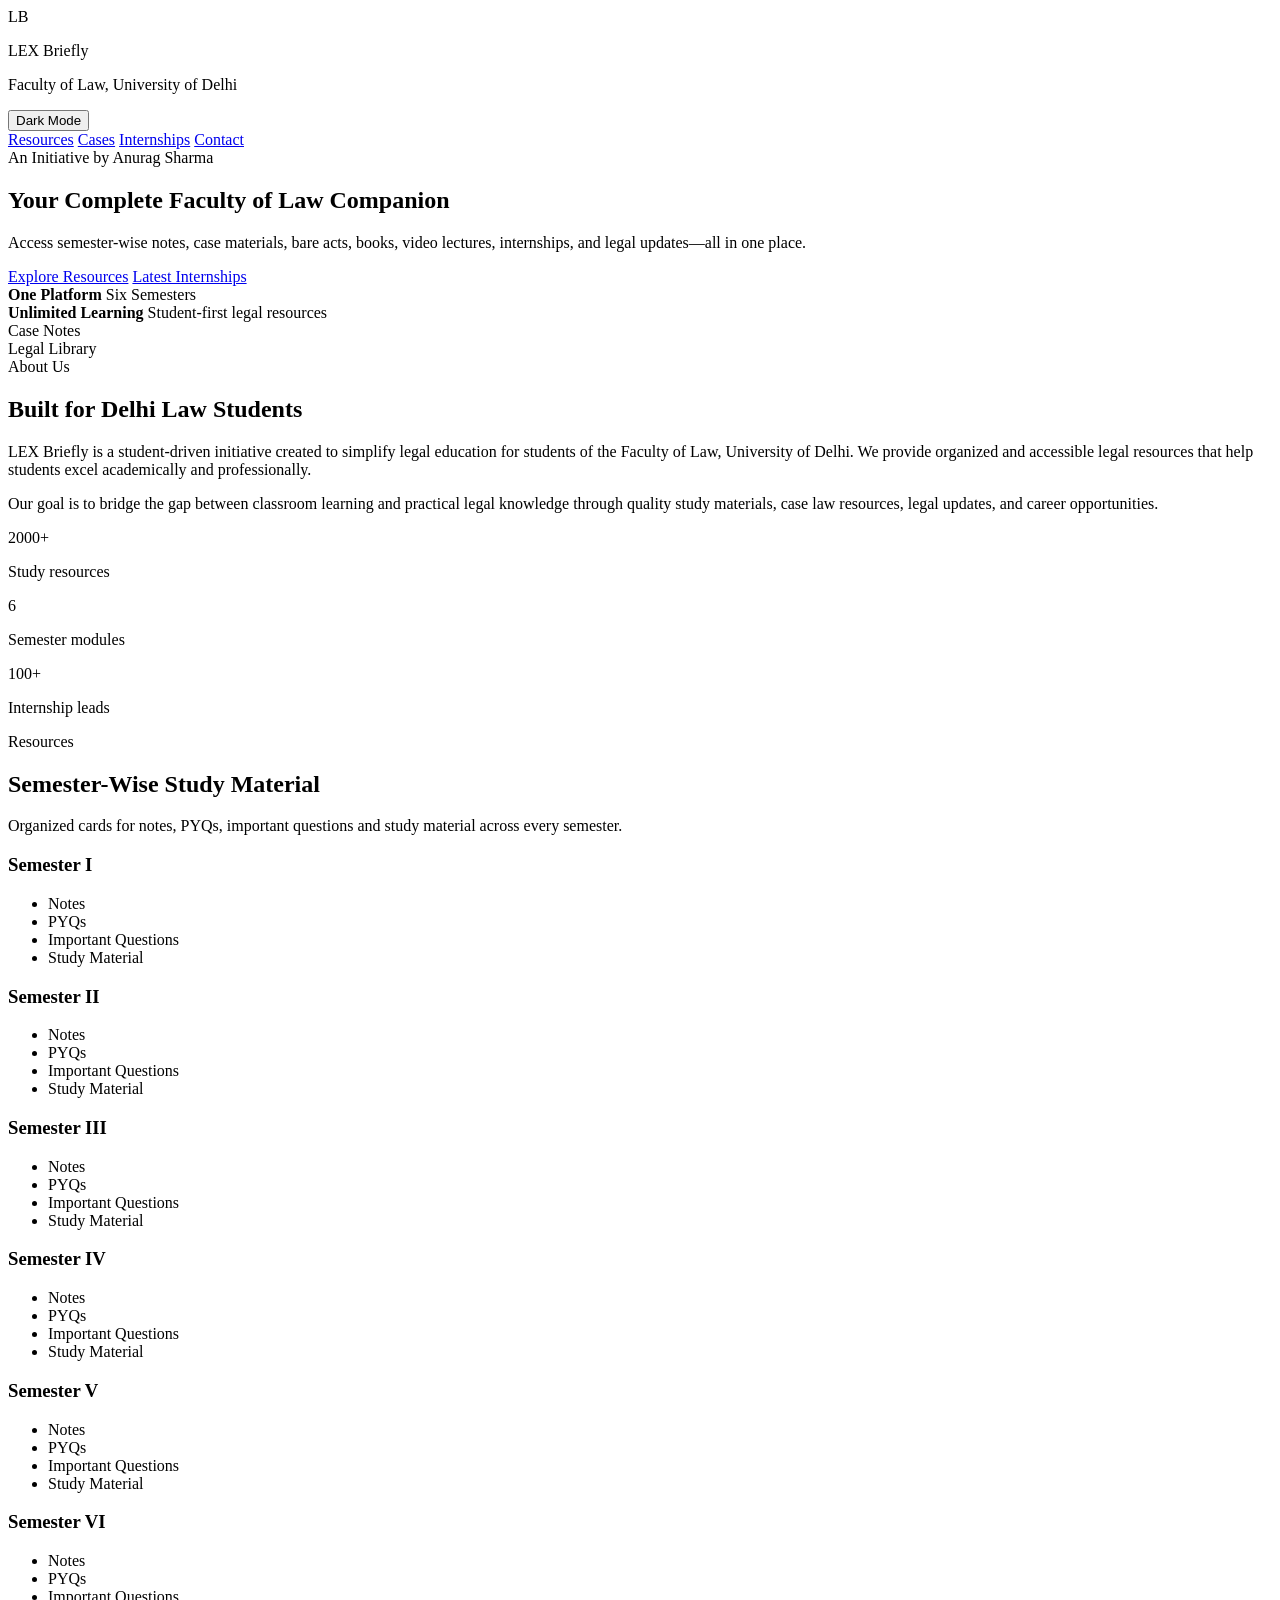
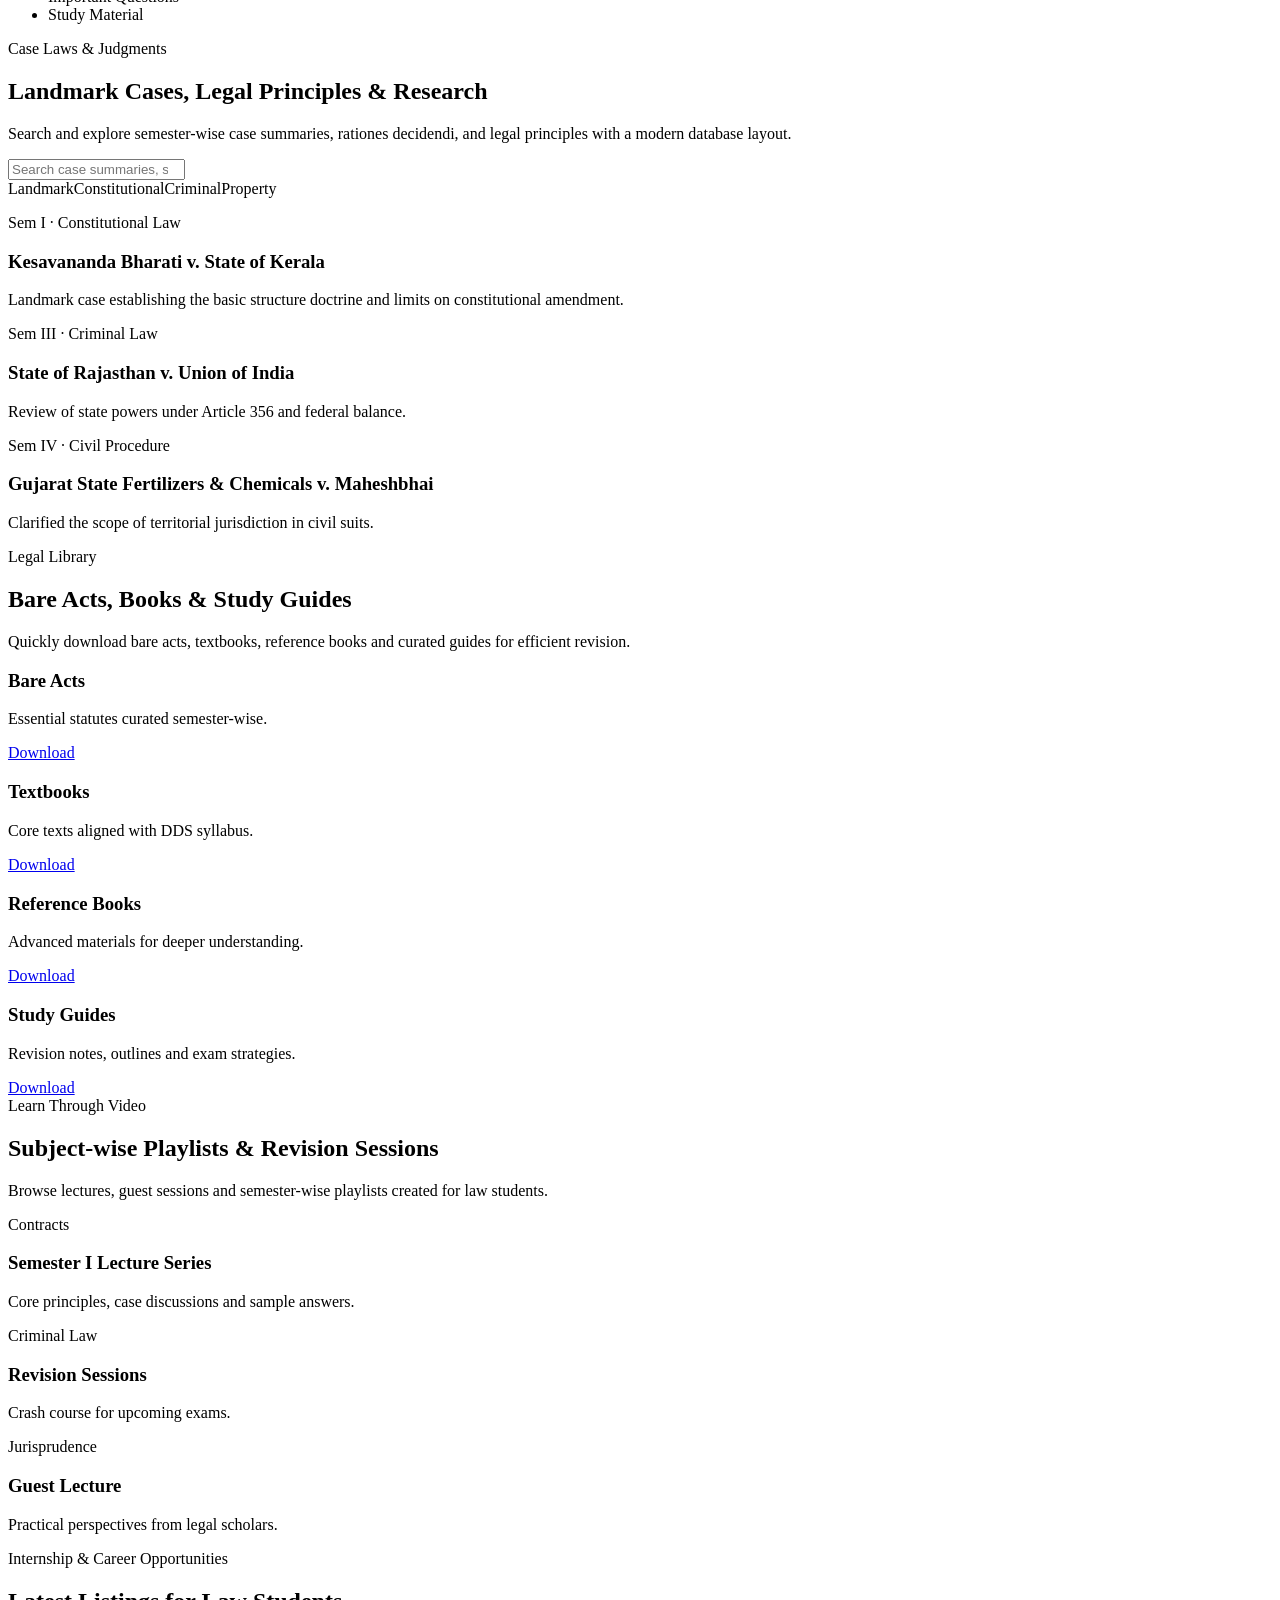
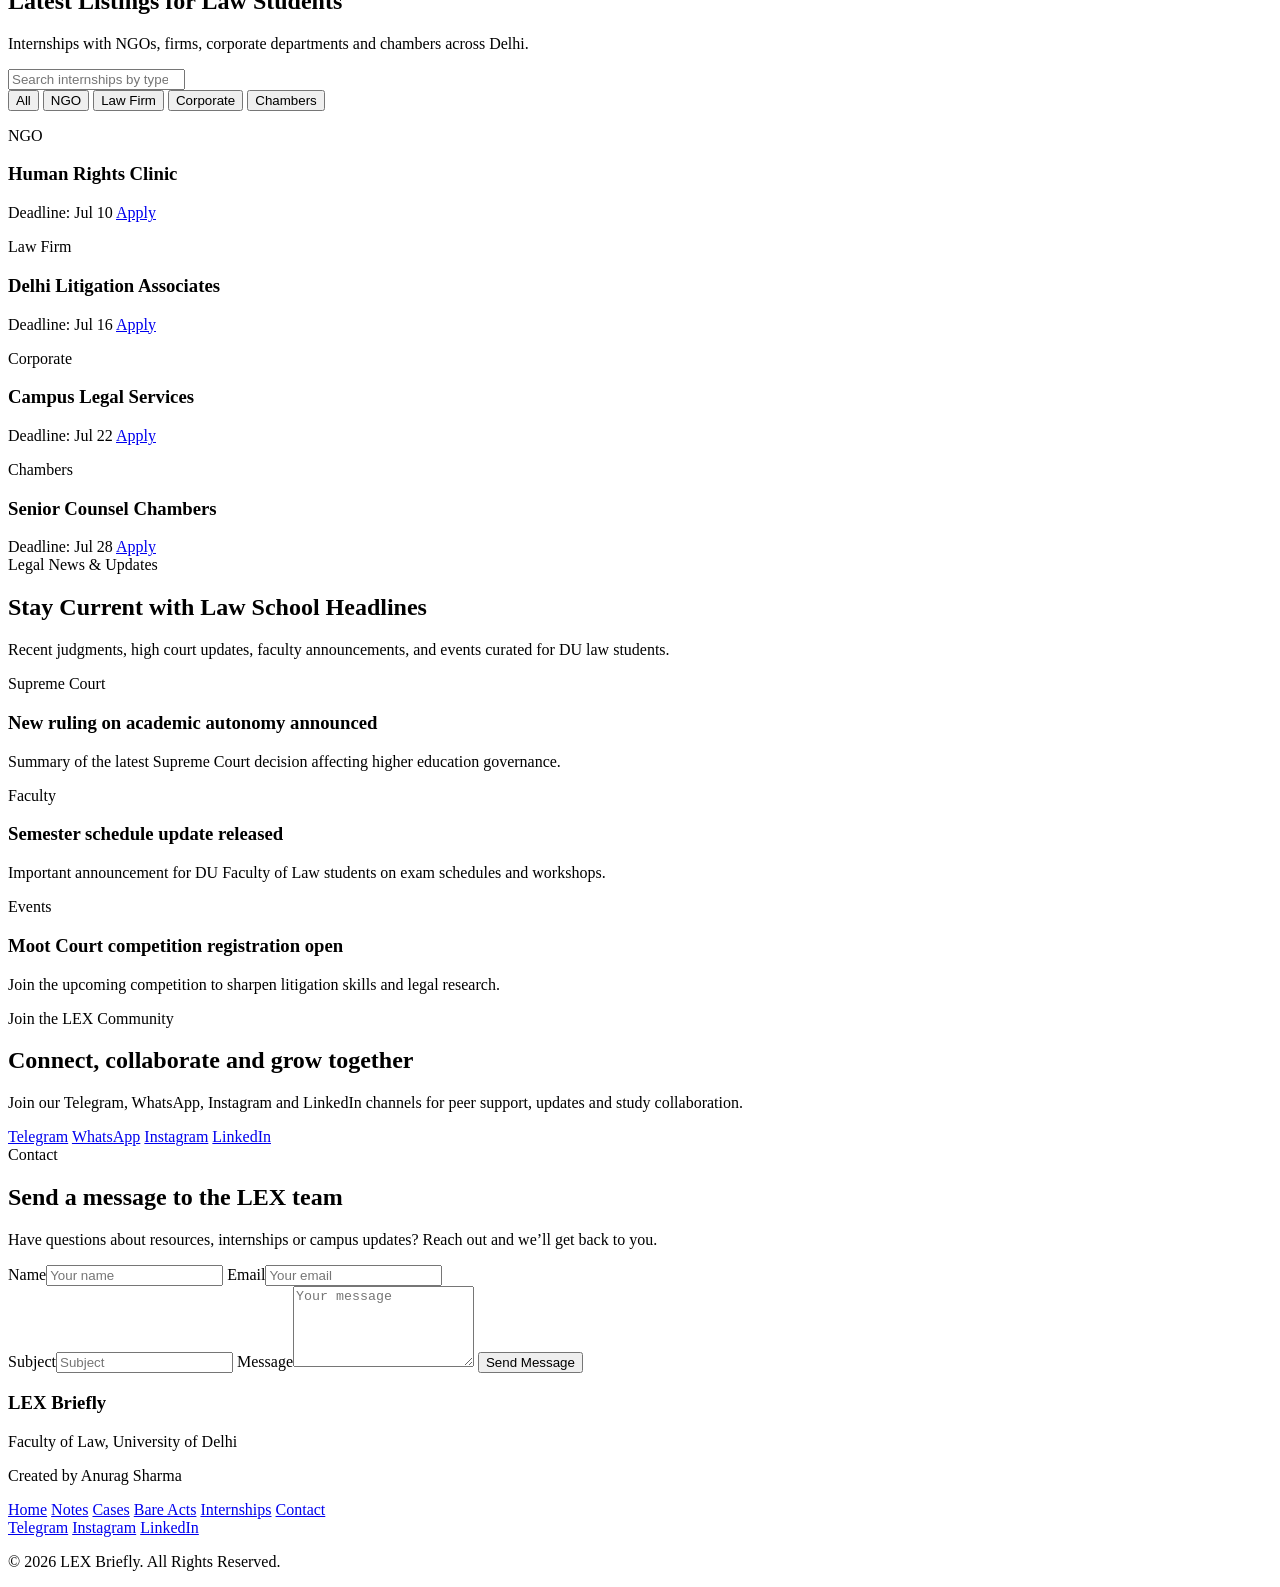
==== index.html @ 9ff25878 "Add files via upload" ====
<!DOCTYPE html>
<html lang="en">
<head>
  <meta charset="UTF-8" />
  <meta name="viewport" content="width=device-width, initial-scale=1.0" />
  <title>LEX Briefly | Faculty of Law, University of Delhi</title>
  <meta name="description" content="LEX Briefly is a student-centric legal education platform for Faculty of Law, University of Delhi students. Access semester notes, case laws, bare acts, internships and more." />
  <link rel="preconnect" href="https://fonts.googleapis.com" />
  <link rel="preconnect" href="https://fonts.gstatic.com" crossorigin />
  <link href="https://fonts.googleapis.com/css2?family=Inter:wght@400;500;600;700&family=Merriweather:wght@700;900&family=Playfair+Display:wght@600;700&display=swap" rel="stylesheet" />
  <link rel="stylesheet" href="styles.css" />
</head>
<body>
  <header class="site-header">
    <div class="container header-inner">
      <div class="brand">
        <div class="brand-mark">LB</div>
        <div>
          <p class="brand-title">LEX Briefly</p>
          <p class="brand-subtitle">Faculty of Law, University of Delhi</p>
        </div>
      </div>
      <div class="header-actions">
        <button id="themeToggle" class="theme-toggle" aria-label="Toggle dark mode">Dark Mode</button>
        <nav class="nav-links">
          <a href="#resources">Resources</a>
          <a href="#cases">Cases</a>
          <a href="#internships">Internships</a>
          <a href="#contact">Contact</a>
        </nav>
      </div>
    </div>
  </header>

  <main>
    <section class="hero" id="home">
      <div class="container hero-grid">
        <div class="hero-copy">
          <span class="eyebrow">An Initiative by Anurag Sharma</span>
          <h1>Your Complete Faculty of Law Companion</h1>
          <p>Access semester-wise notes, case materials, bare acts, books, video lectures, internships, and legal updates—all in one place.</p>
          <div class="hero-cta">
            <a href="#resources" class="button button-primary">Explore Resources</a>
            <a href="#internships" class="button button-secondary">Latest Internships</a>
          </div>
          <div class="hero-features">
            <div>
              <strong>One Platform</strong>
              <span>Six Semesters</span>
            </div>
            <div>
              <strong>Unlimited Learning</strong>
              <span>Student-first legal resources</span>
            </div>
          </div>
        </div>
        <div class="hero-visual" aria-hidden="true">
          <div class="hero-card hero-card-1">Case Notes</div>
          <div class="hero-card hero-card-2">Legal Library</div>
          <div class="hero-silhouette"></div>
        </div>
      </div>
    </section>

    <section class="section about" id="about">
      <div class="container section-grid">
        <div>
          <span class="section-label">About Us</span>
          <h2>Built for Delhi Law Students</h2>
          <p>LEX Briefly is a student-driven initiative created to simplify legal education for students of the Faculty of Law, University of Delhi. We provide organized and accessible legal resources that help students excel academically and professionally.</p>
          <p>Our goal is to bridge the gap between classroom learning and practical legal knowledge through quality study materials, case law resources, legal updates, and career opportunities.</p>
        </div>
        <div class="info-grid">
          <div class="info-card"><span>2000+</span><p>Study resources</p></div>
          <div class="info-card"><span>6</span><p>Semester modules</p></div>
          <div class="info-card"><span>100+</span><p>Internship leads</p></div>
        </div>
      </div>
    </section>

    <section class="section resources" id="resources">
      <div class="container">
        <div class="section-heading">
          <span class="section-label">Resources</span>
          <h2>Semester-Wise Study Material</h2>
          <p>Organized cards for notes, PYQs, important questions and study material across every semester.</p>
        </div>
        <div class="resource-grid">
          <article class="resource-card">
            <h3>Semester I</h3>
            <ul>
              <li>Notes</li>
              <li>PYQs</li>
              <li>Important Questions</li>
              <li>Study Material</li>
            </ul>
          </article>
          <article class="resource-card">
            <h3>Semester II</h3>
            <ul>
              <li>Notes</li>
              <li>PYQs</li>
              <li>Important Questions</li>
              <li>Study Material</li>
            </ul>
          </article>
          <article class="resource-card">
            <h3>Semester III</h3>
            <ul>
              <li>Notes</li>
              <li>PYQs</li>
              <li>Important Questions</li>
              <li>Study Material</li>
            </ul>
          </article>
          <article class="resource-card">
            <h3>Semester IV</h3>
            <ul>
              <li>Notes</li>
              <li>PYQs</li>
              <li>Important Questions</li>
              <li>Study Material</li>
            </ul>
          </article>
          <article class="resource-card">
            <h3>Semester V</h3>
            <ul>
              <li>Notes</li>
              <li>PYQs</li>
              <li>Important Questions</li>
              <li>Study Material</li>
            </ul>
          </article>
          <article class="resource-card">
            <h3>Semester VI</h3>
            <ul>
              <li>Notes</li>
              <li>PYQs</li>
              <li>Important Questions</li>
              <li>Study Material</li>
            </ul>
          </article>
        </div>
      </div>
    </section>

    <section class="section cases" id="cases">
      <div class="container">
        <div class="section-heading">
          <span class="section-label">Case Laws & Judgments</span>
          <h2>Landmark Cases, Legal Principles & Research</h2>
          <p>Search and explore semester-wise case summaries, rationes decidendi, and legal principles with a modern database layout.</p>
        </div>
        <div class="case-search">
          <label class="search-box">
            <input type="search" id="caseSearch" placeholder="Search case summaries, statutes or keywords" />
          </label>
          <div class="case-tags">
            <span>Landmark</span><span>Constitutional</span><span>Criminal</span><span>Property</span>
          </div>
        </div>
        <div class="case-grid">
          <article class="case-card">
            <p class="case-type">Sem I · Constitutional Law</p>
            <h3>Kesavananda Bharati v. State of Kerala</h3>
            <p>Landmark case establishing the basic structure doctrine and limits on constitutional amendment.</p>
          </article>
          <article class="case-card">
            <p class="case-type">Sem III · Criminal Law</p>
            <h3>State of Rajasthan v. Union of India</h3>
            <p>Review of state powers under Article 356 and federal balance.</p>
          </article>
          <article class="case-card">
            <p class="case-type">Sem IV · Civil Procedure</p>
            <h3>Gujarat State Fertilizers & Chemicals v. Maheshbhai</h3>
            <p>Clarified the scope of territorial jurisdiction in civil suits.</p>
          </article>
        </div>
      </div>
    </section>

    <section class="section library">
      <div class="container section-grid">
        <div>
          <span class="section-label">Legal Library</span>
          <h2>Bare Acts, Books & Study Guides</h2>
          <p>Quickly download bare acts, textbooks, reference books and curated guides for efficient revision.</p>
        </div>
        <div class="library-grid">
          <article class="library-card">
            <h3>Bare Acts</h3>
            <p>Essential statutes curated semester-wise.</p>
            <a href="#" class="library-link">Download</a>
          </article>
          <article class="library-card">
            <h3>Textbooks</h3>
            <p>Core texts aligned with DDS syllabus.</p>
            <a href="#" class="library-link">Download</a>
          </article>
          <article class="library-card">
            <h3>Reference Books</h3>
            <p>Advanced materials for deeper understanding.</p>
            <a href="#" class="library-link">Download</a>
          </article>
          <article class="library-card">
            <h3>Study Guides</h3>
            <p>Revision notes, outlines and exam strategies.</p>
            <a href="#" class="library-link">Download</a>
          </article>
        </div>
      </div>
    </section>

    <section class="section videos" id="videos">
      <div class="container">
        <div class="section-heading">
          <span class="section-label">Learn Through Video</span>
          <h2>Subject-wise Playlists & Revision Sessions</h2>
          <p>Browse lectures, guest sessions and semester-wise playlists created for law students.</p>
        </div>
        <div class="video-grid">
          <article class="video-card">
            <span>Contracts</span>
            <h3>Semester I Lecture Series</h3>
            <p>Core principles, case discussions and sample answers.</p>
          </article>
          <article class="video-card">
            <span>Criminal Law</span>
            <h3>Revision Sessions</h3>
            <p>Crash course for upcoming exams.</p>
          </article>
          <article class="video-card">
            <span>Jurisprudence</span>
            <h3>Guest Lecture</h3>
            <p>Practical perspectives from legal scholars.</p>
          </article>
        </div>
      </div>
    </section>

    <section class="section internships" id="internships">
      <div class="container">
        <div class="section-heading">
          <span class="section-label">Internship & Career Opportunities</span>
          <h2>Latest Listings for Law Students</h2>
          <p>Internships with NGOs, firms, corporate departments and chambers across Delhi.</p>
        </div>
        <div class="internship-filter">
          <label class="search-box">
            <input type="search" id="internshipSearch" placeholder="Search internships by type or firm" />
          </label>
          <div class="filter-buttons">
            <button data-filter="All" class="active">All</button>
            <button data-filter="NGO">NGO</button>
            <button data-filter="Law Firm">Law Firm</button>
            <button data-filter="Corporate">Corporate</button>
            <button data-filter="Chambers">Chambers</button>
          </div>
        </div>
        <div class="internship-grid" id="internshipGrid">
          <article class="internship-card" data-category="NGO">
            <div>
              <p class="internship-type">NGO</p>
              <h3>Human Rights Clinic</h3>
            </div>
            <div class="internship-meta">
              <span class="badge">Deadline: Jul 10</span>
              <a href="#" class="button button-tertiary">Apply</a>
            </div>
          </article>
          <article class="internship-card" data-category="Law Firm">
            <div>
              <p class="internship-type">Law Firm</p>
              <h3>Delhi Litigation Associates</h3>
            </div>
            <div class="internship-meta">
              <span class="badge">Deadline: Jul 16</span>
              <a href="#" class="button button-tertiary">Apply</a>
            </div>
          </article>
          <article class="internship-card" data-category="Corporate">
            <div>
              <p class="internship-type">Corporate</p>
              <h3>Campus Legal Services</h3>
            </div>
            <div class="internship-meta">
              <span class="badge">Deadline: Jul 22</span>
              <a href="#" class="button button-tertiary">Apply</a>
            </div>
          </article>
          <article class="internship-card" data-category="Chambers">
            <div>
              <p class="internship-type">Chambers</p>
              <h3>Senior Counsel Chambers</h3>
            </div>
            <div class="internship-meta">
              <span class="badge">Deadline: Jul 28</span>
              <a href="#" class="button button-tertiary">Apply</a>
            </div>
          </article>
        </div>
      </div>
    </section>

    <section class="section news" id="news">
      <div class="container">
        <div class="section-heading">
          <span class="section-label">Legal News & Updates</span>
          <h2>Stay Current with Law School Headlines</h2>
          <p>Recent judgments, high court updates, faculty announcements, and events curated for DU law students.</p>
        </div>
        <div class="news-grid">
          <article class="news-card">
            <p class="news-tag">Supreme Court</p>
            <h3>New ruling on academic autonomy announced</h3>
            <p>Summary of the latest Supreme Court decision affecting higher education governance.</p>
          </article>
          <article class="news-card">
            <p class="news-tag">Faculty</p>
            <h3>Semester schedule update released</h3>
            <p>Important announcement for DU Faculty of Law students on exam schedules and workshops.</p>
          </article>
          <article class="news-card">
            <p class="news-tag">Events</p>
            <h3>Moot Court competition registration open</h3>
            <p>Join the upcoming competition to sharpen litigation skills and legal research.</p>
          </article>
        </div>
      </div>
    </section>

    <section class="section community" id="community">
      <div class="container community-grid">
        <div>
          <span class="section-label">Join the LEX Community</span>
          <h2>Connect, collaborate and grow together</h2>
          <p>Join our Telegram, WhatsApp, Instagram and LinkedIn channels for peer support, updates and study collaboration.</p>
        </div>
        <div class="social-cards">
          <a class="social-card" href="#">Telegram</a>
          <a class="social-card" href="#">WhatsApp</a>
          <a class="social-card" href="#">Instagram</a>
          <a class="social-card" href="#">LinkedIn</a>
        </div>
      </div>
    </section>

    <section class="section contact" id="contact">
      <div class="container contact-grid">
        <div>
          <span class="section-label">Contact</span>
          <h2>Send a message to the LEX team</h2>
          <p>Have questions about resources, internships or campus updates? Reach out and we’ll get back to you.</p>
        </div>
        <form class="contact-form">
          <div class="form-row">
            <label>Name<input type="text" placeholder="Your name" required /></label>
            <label>Email<input type="email" placeholder="Your email" required /></label>
          </div>
          <label>Subject<input type="text" placeholder="Subject" required /></label>
          <label>Message<textarea rows="5" placeholder="Your message" required></textarea></label>
          <button type="submit" class="button button-primary">Send Message</button>
        </form>
      </div>
    </section>
  </main>

  <footer class="footer">
    <div class="container footer-grid">
      <div>
        <h3>LEX Briefly</h3>
        <p>Faculty of Law, University of Delhi</p>
        <p class="footer-subtitle">Created by Anurag Sharma</p>
      </div>
      <div class="footer-links">
        <a href="#home">Home</a>
        <a href="#resources">Notes</a>
        <a href="#cases">Cases</a>
        <a href="#news">Bare Acts</a>
        <a href="#internships">Internships</a>
        <a href="#contact">Contact</a>
      </div>
      <div class="footer-social">
        <a href="#">Telegram</a>
        <a href="#">Instagram</a>
        <a href="#">LinkedIn</a>
      </div>
    </div>
    <div class="footer-bottom">
      <p>© 2026 LEX Briefly. All Rights Reserved.</p>
    </div>
  </footer>

  <script src="script.js"></script>
</body>
</html>
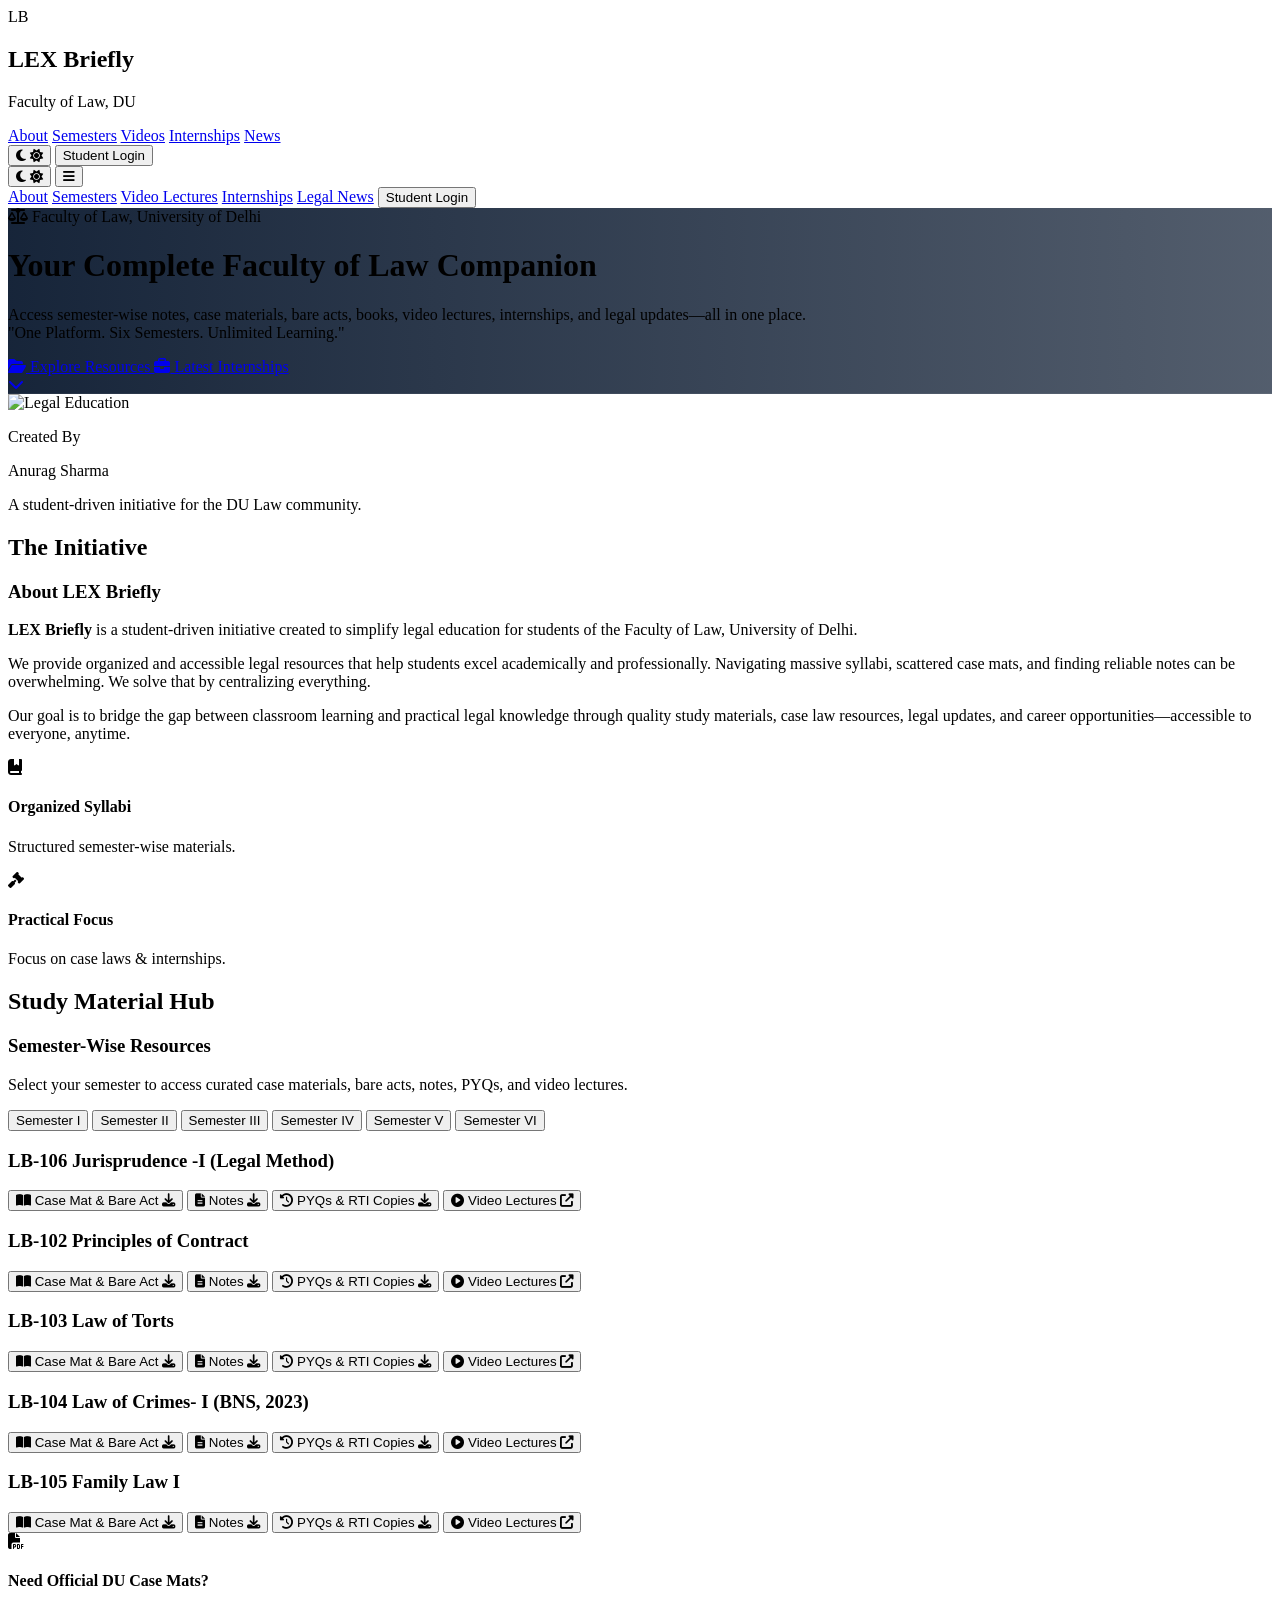
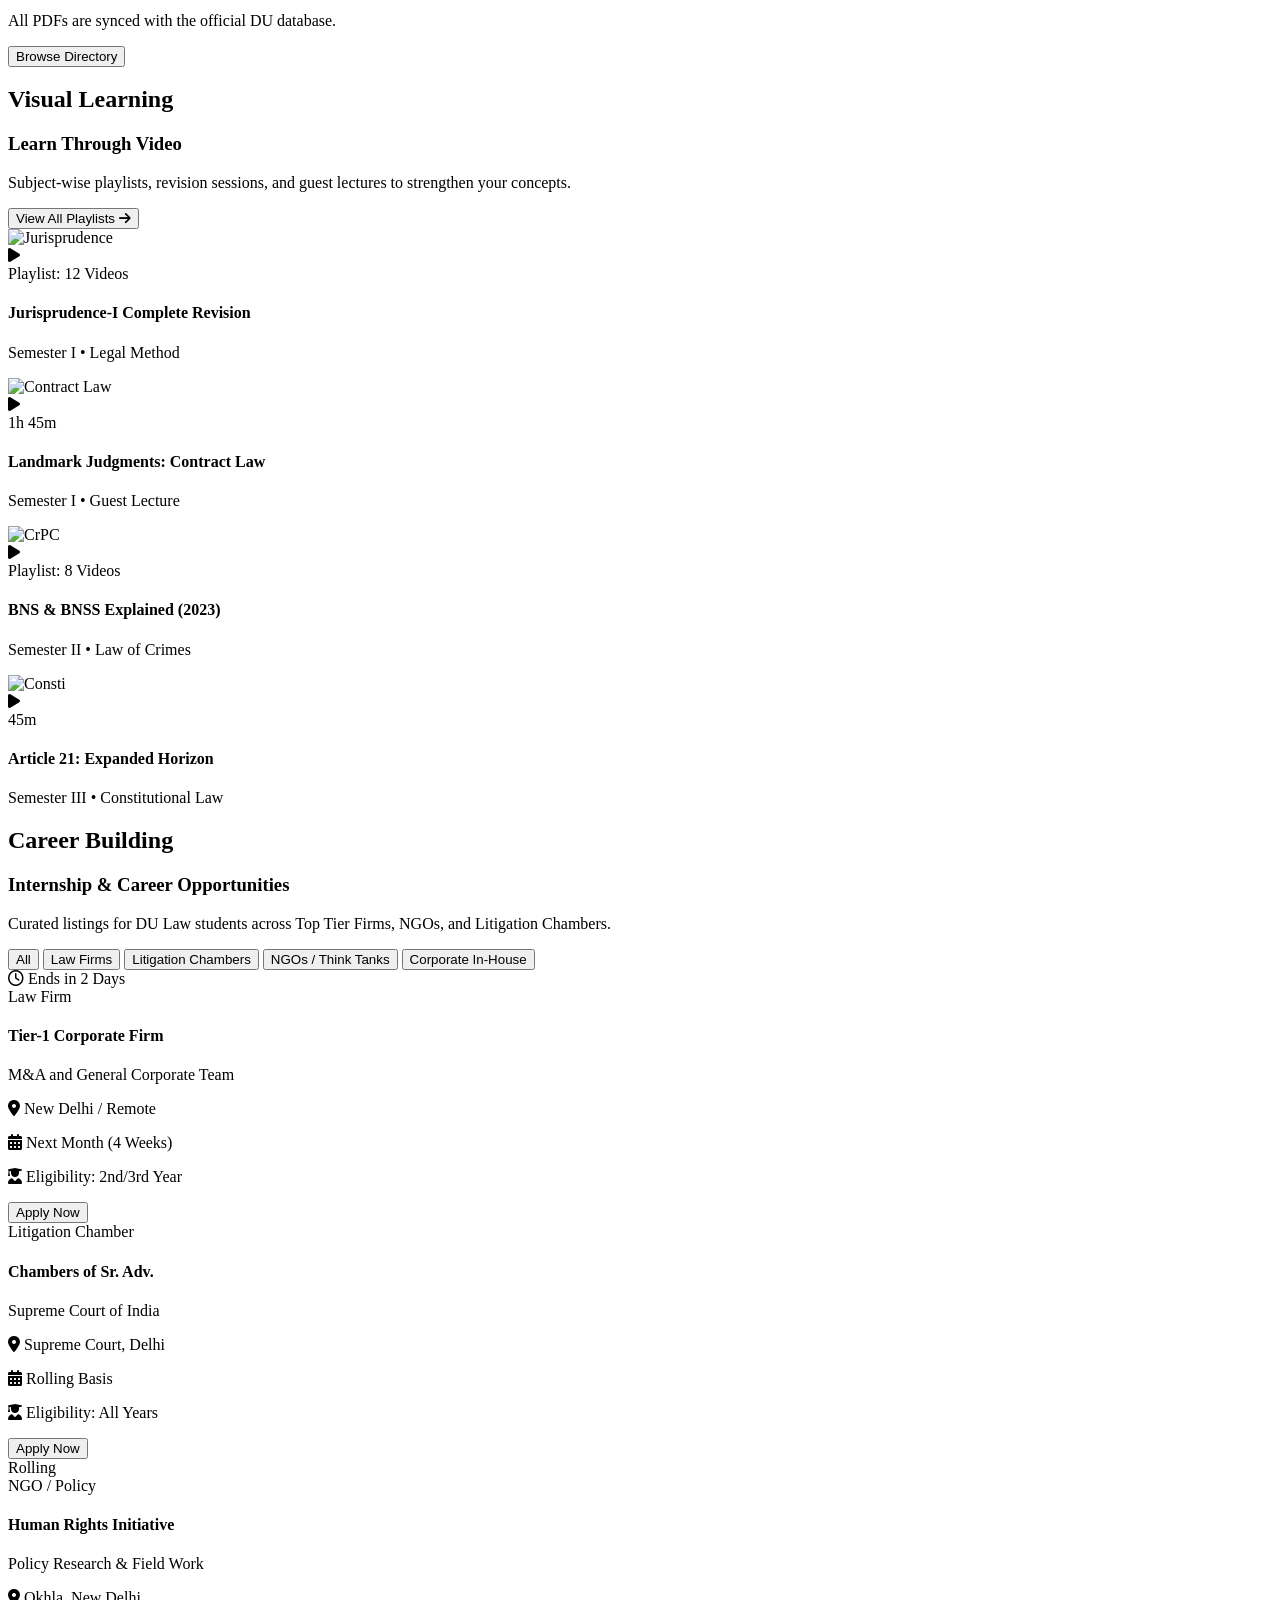
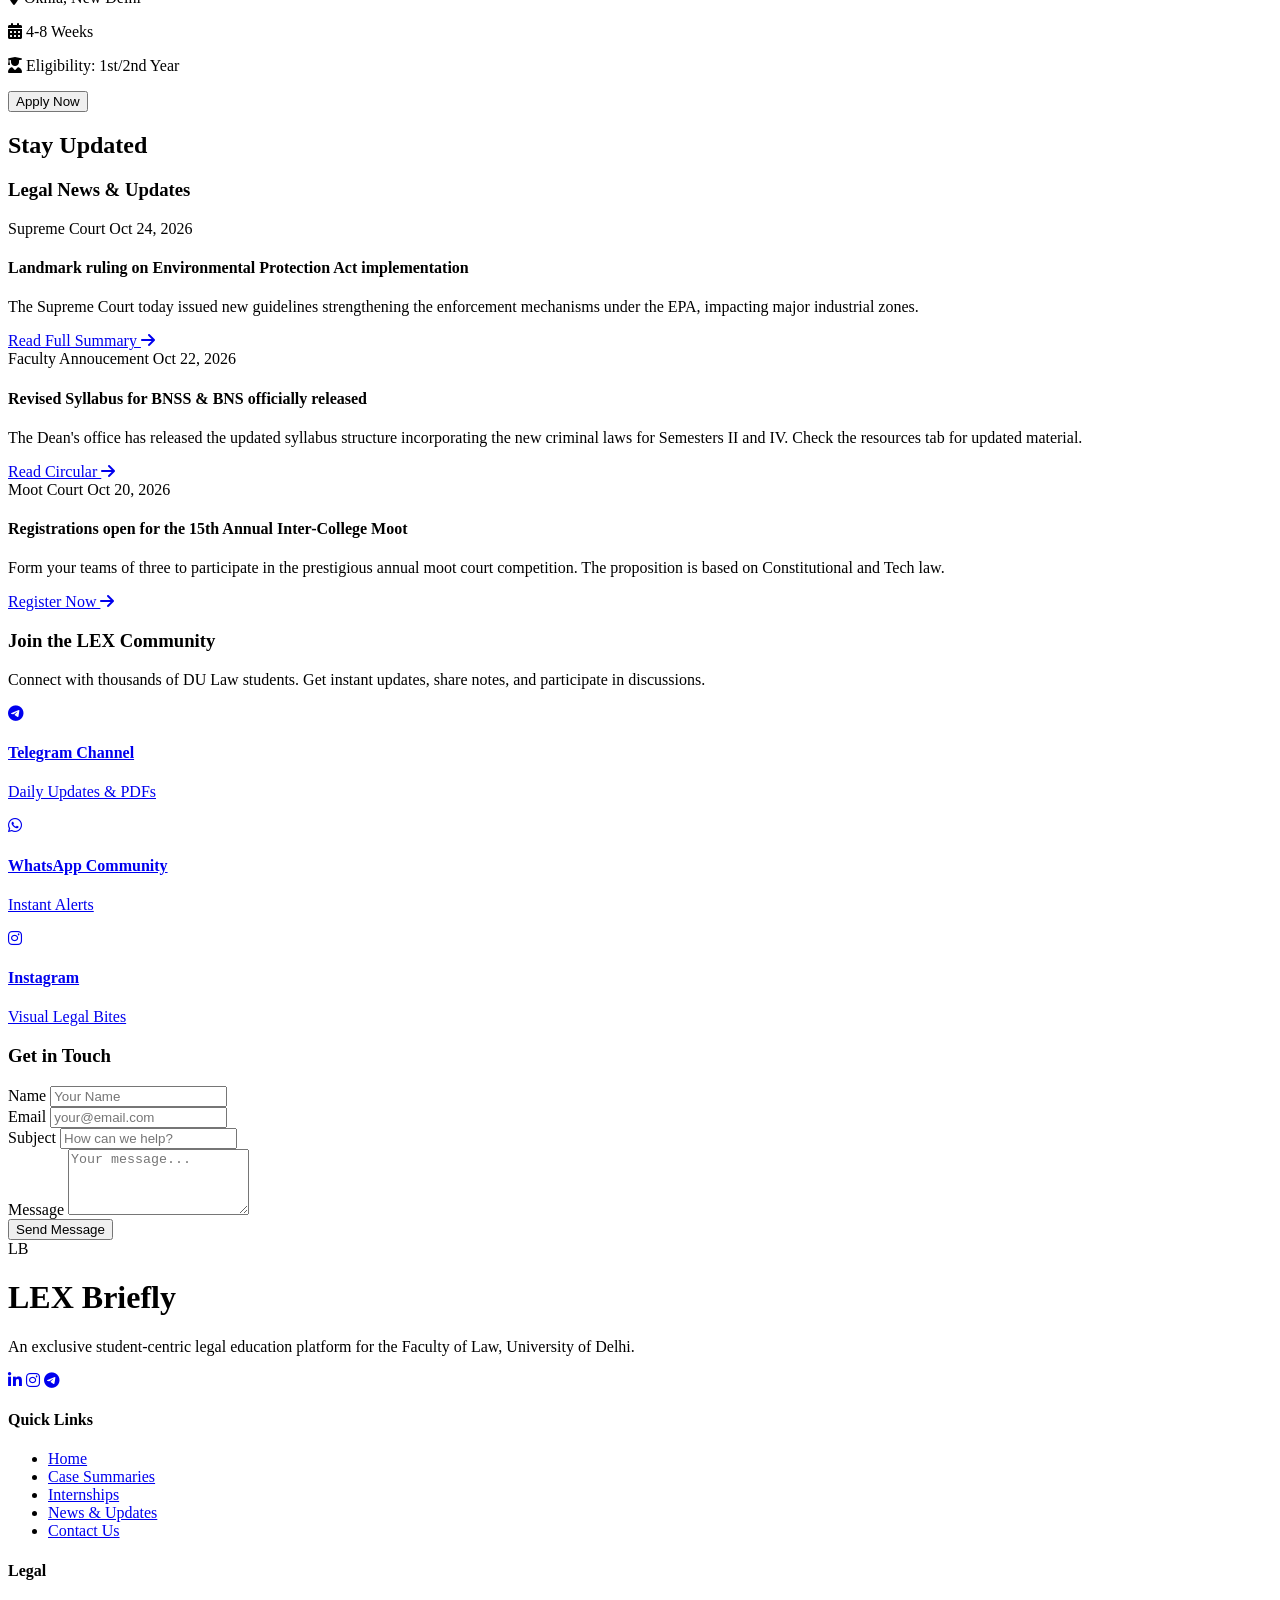
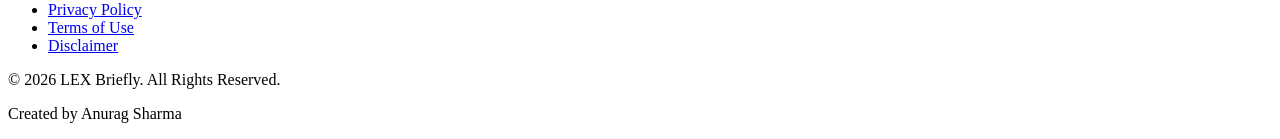
==== commit 13aaa700: "Update greeting from 'Hello' to 'Goodbye'" ====
--- a/index.html
+++ b/index.html
@@ -1,396 +1,834 @@
 <!DOCTYPE html>
-<html lang="en">
+<html lang="en" class="scroll-smooth">
 <head>
-  <meta charset="UTF-8" />
-  <meta name="viewport" content="width=device-width, initial-scale=1.0" />
-  <title>LEX Briefly | Faculty of Law, University of Delhi</title>
-  <meta name="description" content="LEX Briefly is a student-centric legal education platform for Faculty of Law, University of Delhi students. Access semester notes, case laws, bare acts, internships and more." />
-  <link rel="preconnect" href="https://fonts.googleapis.com" />
-  <link rel="preconnect" href="https://fonts.gstatic.com" crossorigin />
-  <link href="https://fonts.googleapis.com/css2?family=Inter:wght@400;500;600;700&family=Merriweather:wght@700;900&family=Playfair+Display:wght@600;700&display=swap" rel="stylesheet" />
-  <link rel="stylesheet" href="styles.css" />
+    <meta charset="UTF-8">
+    <meta name="viewport" content="width=device-width, initial-scale=1.0">
+    <title>LEX Briefly | Faculty of Law, DU</title>
+    <meta name="description" content="One Platform. Six Semesters. Unlimited Learning. The centralized hub for legal education resources for students of the Faculty of Law, University of Delhi.">
+    
+    <!-- Fonts -->
+    <link rel="preconnect" href="https://fonts.googleapis.com">
+    <link rel="preconnect" href="https://fonts.gstatic.com" crossorigin>
+    <link href="https://fonts.googleapis.com/css2?family=Inter:wght@300;400;500;600;700&family=Playfair+Display:ital,wght@0,400;0,600;0,700;1,400&display=swap" rel="stylesheet">
+    
+    <!-- Icons -->
+    <link rel="stylesheet" href="https://cdnjs.cloudflare.com/ajax/libs/font-awesome/6.4.0/css/all.min.css">
+
+    <!-- Tailwind CSS Setup -->
+    <script src="https://cdn.tailwindcss.com"></script>
+    <script>
+        tailwind.config = {
+            darkMode: 'class',
+            theme: {
+                extend: {
+                    colors: {
+                        navy: '#0A192F',
+                        'navy-light': '#112240',
+                        gold: '#D4AF37',
+                        'gold-light': '#F3E5AB',
+                        'gold-dark': '#AA8C2C',
+                        darkbg: '#020C1B',
+                    },
+                    fontFamily: {
+                        serif: ['"Playfair Display"', 'serif'],
+                        sans: ['Inter', 'sans-serif'],
+                    },
+                    boxShadow: {
+                        'premium': '0 10px 30px -10px rgba(10, 25, 47, 0.1)',
+                        'premium-dark': '0 10px 30px -10px rgba(0, 0, 0, 0.5)',
+                    }
+                }
+            }
+        }
+    </script>
+
+    <style>
+        /* Custom Scrollbar */
+        ::-webkit-scrollbar { width: 8px; }
+        ::-webkit-scrollbar-track { background: #f1f1f1; }
+        .dark ::-webkit-scrollbar-track { background: #020C1B; }
+        ::-webkit-scrollbar-thumb { background: #D4AF37; border-radius: 4px; }
+        ::-webkit-scrollbar-thumb:hover { background: #AA8C2C; }
+
+        /* Smooth Tab Transitions */
+        .tab-content { display: none; animation: fadeIn 0.4s ease-in-out; }
+        .tab-content.active { display: block; }
+        @keyframes fadeIn { from { opacity: 0; transform: translateY(10px); } to { opacity: 1; transform: translateY(0); } }
+
+        /* Custom Gradients & Overlays */
+        .hero-overlay {
+            background: linear-gradient(to right, rgba(10, 25, 47, 0.95), rgba(10, 25, 47, 0.7)),
+                        url('https://images.unsplash.com/photo-1589829085413-56de8ae18c73?q=80&w=2000&auto=format&fit=crop');
+            background-size: cover;
+            background-position: center;
+        }
+
+        /* Toast Notification */
+        #toast {
+            visibility: hidden; min-width: 250px; background-color: #0A192F; color: #fff;
+            text-align: center; border-radius: 8px; padding: 16px; position: fixed;
+            z-index: 1000; left: 50%; bottom: 30px; font-size: 14px;
+            transform: translateX(-50%); opacity: 0; transition: opacity 0.3s, bottom 0.3s;
+            border-left: 4px solid #D4AF37;
+        }
+        #toast.show { visibility: visible; opacity: 1; bottom: 50px; }
+        .dark #toast { background-color: #112240; }
+    </style>
 </head>
-<body>
-  <header class="site-header">
-    <div class="container header-inner">
-      <div class="brand">
-        <div class="brand-mark">LB</div>
-        <div>
-          <p class="brand-title">LEX Briefly</p>
-          <p class="brand-subtitle">Faculty of Law, University of Delhi</p>
-        </div>
-      </div>
-      <div class="header-actions">
-        <button id="themeToggle" class="theme-toggle" aria-label="Toggle dark mode">Dark Mode</button>
-        <nav class="nav-links">
-          <a href="#resources">Resources</a>
-          <a href="#cases">Cases</a>
-          <a href="#internships">Internships</a>
-          <a href="#contact">Contact</a>
-        </nav>
-      </div>
-    </div>
-  </header>
-
-  <main>
-    <section class="hero" id="home">
-      <div class="container hero-grid">
-        <div class="hero-copy">
-          <span class="eyebrow">An Initiative by Anurag Sharma</span>
-          <h1>Your Complete Faculty of Law Companion</h1>
-          <p>Access semester-wise notes, case materials, bare acts, books, video lectures, internships, and legal updates—all in one place.</p>
-          <div class="hero-cta">
-            <a href="#resources" class="button button-primary">Explore Resources</a>
-            <a href="#internships" class="button button-secondary">Latest Internships</a>
-          </div>
-          <div class="hero-features">
-            <div>
-              <strong>One Platform</strong>
-              <span>Six Semesters</span>
-            </div>
-            <div>
-              <strong>Unlimited Learning</strong>
-              <span>Student-first legal resources</span>
-            </div>
-          </div>
-        </div>
-        <div class="hero-visual" aria-hidden="true">
-          <div class="hero-card hero-card-1">Case Notes</div>
-          <div class="hero-card hero-card-2">Legal Library</div>
-          <div class="hero-silhouette"></div>
-        </div>
-      </div>
+<body class="font-sans bg-gray-50 text-gray-800 dark:bg-darkbg dark:text-gray-200 antialiased transition-colors duration-300">
+
+    <!-- Navbar -->
+    <nav class="fixed w-full z-50 transition-all duration-300 bg-white/90 dark:bg-navy/90 backdrop-blur-md shadow-sm dark:border-b dark:border-slate-800" id="navbar">
+        <div class="max-w-7xl mx-auto px-4 sm:px-6 lg:px-8">
+            <div class="flex justify-between items-center h-20">
+                <!-- Logo -->
+                <div class="flex-shrink-0 flex items-center gap-3 cursor-pointer" onclick="window.scrollTo(0,0)">
+                    <div class="w-10 h-10 bg-navy dark:bg-white rounded-lg flex items-center justify-center text-gold dark:text-navy font-serif font-bold text-xl shadow-md">
+                        L<span class="text-white dark:text-gold">B</span>
+                    </div>
+                    <div>
+                        <h1 class="font-serif font-bold text-xl text-navy dark:text-white tracking-wide">LEX Briefly</h1>
+                        <p class="text-[10px] uppercase tracking-widest text-gray-500 dark:text-gray-400 font-semibold mt-0.5">Faculty of Law, DU</p>
+                    </div>
+                </div>
+
+                <!-- Desktop Menu -->
+                <div class="hidden md:flex items-center space-x-8">
+                    <a href="#about" class="text-sm font-medium text-gray-600 hover:text-gold dark:text-gray-300 dark:hover:text-gold transition">About</a>
+                    <a href="#resources" class="text-sm font-medium text-gray-600 hover:text-gold dark:text-gray-300 dark:hover:text-gold transition">Semesters</a>
+                    <a href="#videos" class="text-sm font-medium text-gray-600 hover:text-gold dark:text-gray-300 dark:hover:text-gold transition">Videos</a>
+                    <a href="#internships" class="text-sm font-medium text-gray-600 hover:text-gold dark:text-gray-300 dark:hover:text-gold transition">Internships</a>
+                    <a href="#news" class="text-sm font-medium text-gray-600 hover:text-gold dark:text-gray-300 dark:hover:text-gold transition">News</a>
+                    
+                    <!-- Search & Actions -->
+                    <div class="flex items-center space-x-4 border-l border-gray-200 dark:border-gray-700 pl-4">
+                        <button onclick="toggleDarkMode()" class="p-2 rounded-full text-gray-500 hover:bg-gray-100 dark:text-gray-400 dark:hover:bg-navy-light transition" aria-label="Toggle Dark Mode">
+                            <i class="fas fa-moon dark:hidden text-lg"></i>
+                            <i class="fas fa-sun hidden dark:block text-lg"></i>
+                        </button>
+                        <button onclick="showToast('Student Dashboard portal coming soon.')" class="bg-navy dark:bg-gold text-white dark:text-navy px-5 py-2 rounded-md text-sm font-semibold hover:bg-opacity-90 transition shadow-md">
+                            Student Login
+                        </button>
+                    </div>
+                </div>
+
+                <!-- Mobile Menu Button -->
+                <div class="md:hidden flex items-center space-x-4">
+                    <button onclick="toggleDarkMode()" class="text-gray-500 dark:text-gray-400">
+                        <i class="fas fa-moon dark:hidden text-lg"></i>
+                        <i class="fas fa-sun hidden dark:block text-lg"></i>
+                    </button>
+                    <button id="mobile-menu-btn" class="text-navy dark:text-white p-2" aria-label="Menu">
+                        <i class="fas fa-bars text-2xl"></i>
+                    </button>
+                </div>
+            </div>
+        </div>
+
+        <!-- Mobile Menu Panel -->
+        <div id="mobile-menu" class="hidden md:hidden bg-white dark:bg-navy border-t border-gray-100 dark:border-gray-800">
+            <div class="px-4 pt-2 pb-6 space-y-1 shadow-lg">
+                <a href="#about" class="block px-3 py-3 text-base font-medium text-gray-800 dark:text-gray-200 hover:bg-gray-50 dark:hover:bg-navy-light rounded-md">About</a>
+                <a href="#resources" class="block px-3 py-3 text-base font-medium text-gray-800 dark:text-gray-200 hover:bg-gray-50 dark:hover:bg-navy-light rounded-md">Semesters</a>
+                <a href="#videos" class="block px-3 py-3 text-base font-medium text-gray-800 dark:text-gray-200 hover:bg-gray-50 dark:hover:bg-navy-light rounded-md">Video Lectures</a>
+                <a href="#internships" class="block px-3 py-3 text-base font-medium text-gray-800 dark:text-gray-200 hover:bg-gray-50 dark:hover:bg-navy-light rounded-md">Internships</a>
+                <a href="#news" class="block px-3 py-3 text-base font-medium text-gray-800 dark:text-gray-200 hover:bg-gray-50 dark:hover:bg-navy-light rounded-md">Legal News</a>
+                <button onclick="showToast('Student Dashboard portal coming soon.')" class="w-full mt-4 bg-navy dark:bg-gold text-white dark:text-navy px-5 py-3 rounded-md text-base font-semibold">
+                    Student Login
+                </button>
+            </div>
+        </div>
+    </nav>
+
+    <!-- Hero Section -->
+    <header class="relative pt-20 lg:pt-0 lg:h-screen flex items-center justify-center hero-overlay text-center px-4">
+        <div class="max-w-4xl mx-auto z-10 py-20 lg:py-0">
+            <div class="inline-flex items-center gap-2 px-4 py-2 rounded-full bg-white/10 backdrop-blur-sm border border-white/20 text-gold-light mb-8 animate-[fadeIn_1s_ease-out]">
+                <i class="fas fa-scale-balanced text-sm"></i>
+                <span class="text-sm font-medium tracking-wide uppercase">Faculty of Law, University of Delhi</span>
+            </div>
+            
+            <h1 class="text-4xl md:text-6xl lg:text-7xl font-serif font-bold text-white leading-tight mb-6 drop-shadow-lg">
+                Your Complete <span class="text-gold">Faculty of Law</span> Companion
+            </h1>
+            
+            <p class="text-lg md:text-xl text-gray-300 mb-10 max-w-2xl mx-auto font-light leading-relaxed">
+                Access semester-wise notes, case materials, bare acts, books, video lectures, internships, and legal updates—all in one place. <br/>
+                <span class="font-medium text-white italic mt-2 block">"One Platform. Six Semesters. Unlimited Learning."</span>
+            </p>
+            
+            <div class="flex flex-col sm:flex-row gap-4 justify-center items-center">
+                <a href="#resources" class="w-full sm:w-auto px-8 py-4 bg-gold hover:bg-gold-dark text-navy font-bold rounded-md transition duration-300 shadow-lg shadow-gold/20 flex items-center justify-center gap-2">
+                    <i class="fas fa-folder-open"></i> Explore Resources
+                </a>
+                <a href="#internships" class="w-full sm:w-auto px-8 py-4 bg-transparent hover:bg-white/10 text-white font-semibold rounded-md border-2 border-white/30 transition duration-300 flex items-center justify-center gap-2">
+                    <i class="fas fa-briefcase"></i> Latest Internships
+                </a>
+            </div>
+        </div>
+        
+        <!-- Decorative subtle elements -->
+        <div class="absolute bottom-10 left-1/2 transform -translate-x-1/2 animate-bounce hidden lg:block">
+            <a href="#about" class="text-white/50 hover:text-white transition"><i class="fas fa-chevron-down text-2xl"></i></a>
+        </div>
+    </header>
+
+    <!-- About Section -->
+    <section id="about" class="py-20 bg-white dark:bg-darkbg transition-colors duration-300">
+        <div class="max-w-7xl mx-auto px-4 sm:px-6 lg:px-8">
+            <div class="grid grid-cols-1 lg:grid-cols-2 gap-12 items-center">
+                <div class="order-2 lg:order-1 relative">
+                    <div class="absolute -inset-4 bg-gold/10 rounded-xl transform -rotate-3 dark:bg-gold/5"></div>
+                    <img src="https://images.unsplash.com/photo-1505664159841-db4073357597?q=80&w=1000&auto=format&fit=crop" alt="Legal Education" class="relative rounded-xl shadow-premium dark:shadow-premium-dark object-cover h-[400px] w-full">
+                    <div class="absolute -bottom-6 -right-6 bg-navy dark:bg-navy-light text-white p-6 rounded-lg shadow-xl max-w-xs border border-gold/30">
+                        <p class="font-serif text-lg font-bold text-gold mb-1">Created By</p>
+                        <p class="font-medium text-lg">Anurag Sharma</p>
+                        <p class="text-sm text-gray-300 mt-2">A student-driven initiative for the DU Law community.</p>
+                    </div>
+                </div>
+                
+                <div class="order-1 lg:order-2">
+                    <h2 class="text-sm font-bold text-gold uppercase tracking-widest mb-2">The Initiative</h2>
+                    <h3 class="text-3xl md:text-4xl font-serif font-bold text-navy dark:text-white mb-6">About LEX Briefly</h3>
+                    <div class="space-y-4 text-gray-600 dark:text-gray-300 leading-relaxed text-lg">
+                        <p>
+                            <strong>LEX Briefly</strong> is a student-driven initiative created to simplify legal education for students of the Faculty of Law, University of Delhi. 
+                        </p>
+                        <p>
+                            We provide organized and accessible legal resources that help students excel academically and professionally. Navigating massive syllabi, scattered case mats, and finding reliable notes can be overwhelming. We solve that by centralizing everything.
+                        </p>
+                        <p>
+                            Our goal is to bridge the gap between classroom learning and practical legal knowledge through quality study materials, case law resources, legal updates, and career opportunities—accessible to everyone, anytime.
+                        </p>
+                    </div>
+                    
+                    <div class="mt-8 grid grid-cols-2 gap-6">
+                        <div class="flex items-start gap-3">
+                            <div class="w-10 h-10 rounded bg-blue-50 dark:bg-navy-light text-navy dark:text-gold flex items-center justify-center flex-shrink-0">
+                                <i class="fas fa-book-bookmark"></i>
+                            </div>
+                            <div>
+                                <h4 class="font-bold text-gray-900 dark:text-white">Organized Syllabi</h4>
+                                <p class="text-sm text-gray-500 dark:text-gray-400 mt-1">Structured semester-wise materials.</p>
+                            </div>
+                        </div>
+                        <div class="flex items-start gap-3">
+                            <div class="w-10 h-10 rounded bg-blue-50 dark:bg-navy-light text-navy dark:text-gold flex items-center justify-center flex-shrink-0">
+                                <i class="fas fa-gavel"></i>
+                            </div>
+                            <div>
+                                <h4 class="font-bold text-gray-900 dark:text-white">Practical Focus</h4>
+                                <p class="text-sm text-gray-500 dark:text-gray-400 mt-1">Focus on case laws & internships.</p>
+                            </div>
+                        </div>
+                    </div>
+                </div>
+            </div>
+        </div>
     </section>
 
-    <section class="section about" id="about">
-      <div class="container section-grid">
-        <div>
-          <span class="section-label">About Us</span>
-          <h2>Built for Delhi Law Students</h2>
-          <p>LEX Briefly is a student-driven initiative created to simplify legal education for students of the Faculty of Law, University of Delhi. We provide organized and accessible legal resources that help students excel academically and professionally.</p>
-          <p>Our goal is to bridge the gap between classroom learning and practical legal knowledge through quality study materials, case law resources, legal updates, and career opportunities.</p>
-        </div>
-        <div class="info-grid">
-          <div class="info-card"><span>2000+</span><p>Study resources</p></div>
-          <div class="info-card"><span>6</span><p>Semester modules</p></div>
-          <div class="info-card"><span>100+</span><p>Internship leads</p></div>
-        </div>
-      </div>
+    <!-- Resources Section (Semester-wise) -->
+    <section id="resources" class="py-20 bg-gray-50 dark:bg-slate-900 transition-colors duration-300">
+        <div class="max-w-7xl mx-auto px-4 sm:px-6 lg:px-8">
+            <div class="text-center max-w-3xl mx-auto mb-12">
+                <h2 class="text-sm font-bold text-gold uppercase tracking-widest mb-2">Study Material Hub</h2>
+                <h3 class="text-3xl md:text-4xl font-serif font-bold text-navy dark:text-white mb-4">Semester-Wise Resources</h3>
+                <p class="text-gray-600 dark:text-gray-400 text-lg">Select your semester to access curated case materials, bare acts, notes, PYQs, and video lectures.</p>
+            </div>
+
+            <!-- Tabs Navigation -->
+            <div class="flex overflow-x-auto hide-scrollbar border-b border-gray-200 dark:border-gray-700 mb-8 pb-px">
+                <div class="flex space-x-8 min-w-max px-2 mx-auto">
+                    <button onclick="switchTab('sem1', this)" class="tab-btn active text-navy dark:text-gold border-b-2 border-navy dark:border-gold pb-4 px-2 font-bold text-lg transition-colors">Semester I</button>
+                    <button onclick="switchTab('sem2', this)" class="tab-btn text-gray-500 dark:text-gray-400 hover:text-navy dark:hover:text-white border-b-2 border-transparent hover:border-gray-300 pb-4 px-2 font-medium text-lg transition-colors">Semester II</button>
+                    <button onclick="switchTab('sem3', this)" class="tab-btn text-gray-500 dark:text-gray-400 hover:text-navy dark:hover:text-white border-b-2 border-transparent hover:border-gray-300 pb-4 px-2 font-medium text-lg transition-colors">Semester III</button>
+                    <button onclick="switchTab('sem4', this)" class="tab-btn text-gray-500 dark:text-gray-400 hover:text-navy dark:hover:text-white border-b-2 border-transparent hover:border-gray-300 pb-4 px-2 font-medium text-lg transition-colors">Semester IV</button>
+                    <button onclick="switchTab('sem5', this)" class="tab-btn text-gray-500 dark:text-gray-400 hover:text-navy dark:hover:text-white border-b-2 border-transparent hover:border-gray-300 pb-4 px-2 font-medium text-lg transition-colors">Semester V</button>
+                    <button onclick="switchTab('sem6', this)" class="tab-btn text-gray-500 dark:text-gray-400 hover:text-navy dark:hover:text-white border-b-2 border-transparent hover:border-gray-300 pb-4 px-2 font-medium text-lg transition-colors">Semester VI</button>
+                </div>
+            </div>
+
+            <!-- Tab Contents Container -->
+            <div id="semesters-container" class="min-h-[400px]">
+                <!-- Semester 1 -->
+                <div id="sem1" class="tab-content active">
+                    <div class="grid grid-cols-1 md:grid-cols-2 lg:grid-cols-3 gap-6" id="grid-sem1">
+                        <!-- Filled via JS to keep HTML clean and structured -->
+                    </div>
+                </div>
+                <!-- Semester 2 -->
+                <div id="sem2" class="tab-content">
+                    <div class="grid grid-cols-1 md:grid-cols-2 lg:grid-cols-3 gap-6" id="grid-sem2"></div>
+                </div>
+                <!-- Semester 3 -->
+                <div id="sem3" class="tab-content">
+                    <h4 class="text-xl font-serif font-bold text-navy dark:text-white mb-4 border-l-4 border-gold pl-3">Core Subjects</h4>
+                    <div class="grid grid-cols-1 md:grid-cols-2 lg:grid-cols-3 gap-6 mb-8" id="grid-sem3-core"></div>
+                    <h4 class="text-xl font-serif font-bold text-navy dark:text-white mb-4 border-l-4 border-gold pl-3">Optional Subjects</h4>
+                    <div class="grid grid-cols-1 md:grid-cols-2 lg:grid-cols-3 gap-6" id="grid-sem3-opt"></div>
+                </div>
+                <!-- Semester 4 -->
+                <div id="sem4" class="tab-content">
+                    <h4 class="text-xl font-serif font-bold text-navy dark:text-white mb-4 border-l-4 border-gold pl-3">Core Subjects</h4>
+                    <div class="grid grid-cols-1 md:grid-cols-2 lg:grid-cols-3 gap-6 mb-8" id="grid-sem4-core"></div>
+                    <h4 class="text-xl font-serif font-bold text-navy dark:text-white mb-4 border-l-4 border-gold pl-3">Optional Subjects</h4>
+                    <div class="grid grid-cols-1 md:grid-cols-2 lg:grid-cols-3 gap-6" id="grid-sem4-opt"></div>
+                </div>
+                <!-- Semester 5 -->
+                <div id="sem5" class="tab-content">
+                    <h4 class="text-xl font-serif font-bold text-navy dark:text-white mb-4 border-l-4 border-gold pl-3">Core Subjects</h4>
+                    <div class="grid grid-cols-1 md:grid-cols-2 lg:grid-cols-3 gap-6 mb-8" id="grid-sem5-core"></div>
+                    <h4 class="text-xl font-serif font-bold text-navy dark:text-white mb-4 border-l-4 border-gold pl-3">Optional Subjects</h4>
+                    <div class="grid grid-cols-1 md:grid-cols-2 lg:grid-cols-3 gap-6" id="grid-sem5-opt"></div>
+                </div>
+                <!-- Semester 6 -->
+                <div id="sem6" class="tab-content">
+                    <h4 class="text-xl font-serif font-bold text-navy dark:text-white mb-4 border-l-4 border-gold pl-3">Core Subjects</h4>
+                    <div class="grid grid-cols-1 md:grid-cols-2 lg:grid-cols-3 gap-6 mb-8" id="grid-sem6-core"></div>
+                    <h4 class="text-xl font-serif font-bold text-navy dark:text-white mb-4 border-l-4 border-gold pl-3">Optional Subjects</h4>
+                    <div class="grid grid-cols-1 md:grid-cols-2 lg:grid-cols-3 gap-6" id="grid-sem6-opt"></div>
+                </div>
+            </div>
+            
+            <div class="mt-12 bg-blue-50 dark:bg-navy-light p-6 rounded-xl border border-blue-100 dark:border-slate-700 flex items-center justify-between flex-col sm:flex-row gap-4">
+                <div class="flex items-center gap-4">
+                    <div class="w-12 h-12 bg-white dark:bg-navy rounded-full flex items-center justify-center text-blue-600 dark:text-gold shadow-sm">
+                        <i class="fas fa-file-pdf text-xl"></i>
+                    </div>
+                    <div>
+                        <h4 class="font-bold text-navy dark:text-white">Need Official DU Case Mats?</h4>
+                        <p class="text-sm text-gray-600 dark:text-gray-400">All PDFs are synced with the official DU database.</p>
+                    </div>
+                </div>
+                <button onclick="showToast('Redirecting to full directory...')" class="px-6 py-2 bg-white dark:bg-navy text-navy dark:text-white border border-gray-200 dark:border-gray-600 rounded-md font-medium hover:bg-gray-50 dark:hover:bg-slate-800 transition">
+                    Browse Directory
+                </button>
+            </div>
+        </div>
     </section>
 
-    <section class="section resources" id="resources">
-      <div class="container">
-        <div class="section-heading">
-          <span class="section-label">Resources</span>
-          <h2>Semester-Wise Study Material</h2>
-          <p>Organized cards for notes, PYQs, important questions and study material across every semester.</p>
-        </div>
-        <div class="resource-grid">
-          <article class="resource-card">
-            <h3>Semester I</h3>
-            <ul>
-              <li>Notes</li>
-              <li>PYQs</li>
-              <li>Important Questions</li>
-              <li>Study Material</li>
-            </ul>
-          </article>
-          <article class="resource-card">
-            <h3>Semester II</h3>
-            <ul>
-              <li>Notes</li>
-              <li>PYQs</li>
-              <li>Important Questions</li>
-              <li>Study Material</li>
-            </ul>
-          </article>
-          <article class="resource-card">
-            <h3>Semester III</h3>
-            <ul>
-              <li>Notes</li>
-              <li>PYQs</li>
-              <li>Important Questions</li>
-              <li>Study Material</li>
-            </ul>
-          </article>
-          <article class="resource-card">
-            <h3>Semester IV</h3>
-            <ul>
-              <li>Notes</li>
-              <li>PYQs</li>
-              <li>Important Questions</li>
-              <li>Study Material</li>
-            </ul>
-          </article>
-          <article class="resource-card">
-            <h3>Semester V</h3>
-            <ul>
-              <li>Notes</li>
-              <li>PYQs</li>
-              <li>Important Questions</li>
-              <li>Study Material</li>
-            </ul>
-          </article>
-          <article class="resource-card">
-            <h3>Semester VI</h3>
-            <ul>
-              <li>Notes</li>
-              <li>PYQs</li>
-              <li>Important Questions</li>
-              <li>Study Material</li>
-            </ul>
-          </article>
-        </div>
-      </div>
+    <!-- Video Lectures Section -->
+    <section id="videos" class="py-20 bg-white dark:bg-darkbg transition-colors duration-300">
+        <div class="max-w-7xl mx-auto px-4 sm:px-6 lg:px-8">
+            <div class="flex flex-col md:flex-row justify-between items-end mb-10 border-b border-gray-200 dark:border-gray-800 pb-4">
+                <div class="max-w-2xl">
+                    <h2 class="text-sm font-bold text-gold uppercase tracking-widest mb-2">Visual Learning</h2>
+                    <h3 class="text-3xl md:text-4xl font-serif font-bold text-navy dark:text-white">Learn Through Video</h3>
+                    <p class="mt-4 text-gray-600 dark:text-gray-400">Subject-wise playlists, revision sessions, and guest lectures to strengthen your concepts.</p>
+                </div>
+                <button class="mt-4 md:mt-0 text-gold font-semibold hover:text-navy dark:hover:text-white transition flex items-center gap-2">
+                    View All Playlists <i class="fas fa-arrow-right"></i>
+                </button>
+            </div>
+
+            <div class="grid grid-cols-1 md:grid-cols-2 lg:grid-cols-4 gap-6">
+                <!-- Video Card 1 -->
+                <div class="group cursor-pointer">
+                    <div class="relative w-full aspect-video rounded-lg overflow-hidden bg-gray-200 dark:bg-slate-800 mb-4 shadow-sm">
+                        <img src="https://images.unsplash.com/photo-1589829085413-56de8ae18c73?q=80&w=600&auto=format&fit=crop" alt="Jurisprudence" class="w-full h-full object-cover group-hover:scale-105 transition duration-500 opacity-80 group-hover:opacity-100">
+                        <div class="absolute inset-0 flex items-center justify-center">
+                            <div class="w-12 h-12 bg-gold/90 text-navy rounded-full flex items-center justify-center shadow-lg transform group-hover:scale-110 transition duration-300 pl-1">
+                                <i class="fas fa-play"></i>
+                            </div>
+                        </div>
+                        <div class="absolute bottom-2 right-2 bg-black/70 text-white text-xs px-2 py-1 rounded">Playlist: 12 Videos</div>
+                    </div>
+                    <h4 class="font-bold text-navy dark:text-white text-lg leading-tight mb-1 group-hover:text-gold transition">Jurisprudence-I Complete Revision</h4>
+                    <p class="text-sm text-gray-500 dark:text-gray-400">Semester I • Legal Method</p>
+                </div>
+                
+                <!-- Video Card 2 -->
+                <div class="group cursor-pointer">
+                    <div class="relative w-full aspect-video rounded-lg overflow-hidden bg-gray-200 dark:bg-slate-800 mb-4 shadow-sm">
+                        <img src="https://images.unsplash.com/photo-1450101499163-c8848c66ca85?q=80&w=600&auto=format&fit=crop" alt="Contract Law" class="w-full h-full object-cover group-hover:scale-105 transition duration-500 opacity-80 group-hover:opacity-100">
+                        <div class="absolute inset-0 flex items-center justify-center">
+                            <div class="w-12 h-12 bg-gold/90 text-navy rounded-full flex items-center justify-center shadow-lg transform group-hover:scale-110 transition duration-300 pl-1">
+                                <i class="fas fa-play"></i>
+                            </div>
+                        </div>
+                        <div class="absolute bottom-2 right-2 bg-black/70 text-white text-xs px-2 py-1 rounded">1h 45m</div>
+                    </div>
+                    <h4 class="font-bold text-navy dark:text-white text-lg leading-tight mb-1 group-hover:text-gold transition">Landmark Judgments: Contract Law</h4>
+                    <p class="text-sm text-gray-500 dark:text-gray-400">Semester I • Guest Lecture</p>
+                </div>
+
+                <!-- Video Card 3 -->
+                <div class="group cursor-pointer">
+                    <div class="relative w-full aspect-video rounded-lg overflow-hidden bg-gray-200 dark:bg-slate-800 mb-4 shadow-sm">
+                        <img src="https://images.unsplash.com/photo-1521587760476-6c12a4b040da?q=80&w=600&auto=format&fit=crop" alt="CrPC" class="w-full h-full object-cover group-hover:scale-105 transition duration-500 opacity-80 group-hover:opacity-100">
+                        <div class="absolute inset-0 flex items-center justify-center">
+                            <div class="w-12 h-12 bg-gold/90 text-navy rounded-full flex items-center justify-center shadow-lg transform group-hover:scale-110 transition duration-300 pl-1">
+                                <i class="fas fa-play"></i>
+                            </div>
+                        </div>
+                        <div class="absolute bottom-2 right-2 bg-black/70 text-white text-xs px-2 py-1 rounded">Playlist: 8 Videos</div>
+                    </div>
+                    <h4 class="font-bold text-navy dark:text-white text-lg leading-tight mb-1 group-hover:text-gold transition">BNS & BNSS Explained (2023)</h4>
+                    <p class="text-sm text-gray-500 dark:text-gray-400">Semester II • Law of Crimes</p>
+                </div>
+
+                <!-- Video Card 4 -->
+                <div class="group cursor-pointer">
+                    <div class="relative w-full aspect-video rounded-lg overflow-hidden bg-gray-200 dark:bg-slate-800 mb-4 shadow-sm">
+                        <img src="https://images.unsplash.com/photo-1589391886645-d51941baf7fb?q=80&w=600&auto=format&fit=crop" alt="Consti" class="w-full h-full object-cover group-hover:scale-105 transition duration-500 opacity-80 group-hover:opacity-100">
+                        <div class="absolute inset-0 flex items-center justify-center">
+                            <div class="w-12 h-12 bg-gold/90 text-navy rounded-full flex items-center justify-center shadow-lg transform group-hover:scale-110 transition duration-300 pl-1">
+                                <i class="fas fa-play"></i>
+                            </div>
+                        </div>
+                        <div class="absolute bottom-2 right-2 bg-black/70 text-white text-xs px-2 py-1 rounded">45m</div>
+                    </div>
+                    <h4 class="font-bold text-navy dark:text-white text-lg leading-tight mb-1 group-hover:text-gold transition">Article 21: Expanded Horizon</h4>
+                    <p class="text-sm text-gray-500 dark:text-gray-400">Semester III • Constitutional Law</p>
+                </div>
+            </div>
+        </div>
     </section>
 
-    <section class="section cases" id="cases">
-      <div class="container">
-        <div class="section-heading">
-          <span class="section-label">Case Laws & Judgments</span>
-          <h2>Landmark Cases, Legal Principles & Research</h2>
-          <p>Search and explore semester-wise case summaries, rationes decidendi, and legal principles with a modern database layout.</p>
-        </div>
-        <div class="case-search">
-          <label class="search-box">
-            <input type="search" id="caseSearch" placeholder="Search case summaries, statutes or keywords" />
-          </label>
-          <div class="case-tags">
-            <span>Landmark</span><span>Constitutional</span><span>Criminal</span><span>Property</span>
-          </div>
-        </div>
-        <div class="case-grid">
-          <article class="case-card">
-            <p class="case-type">Sem I · Constitutional Law</p>
-            <h3>Kesavananda Bharati v. State of Kerala</h3>
-            <p>Landmark case establishing the basic structure doctrine and limits on constitutional amendment.</p>
-          </article>
-          <article class="case-card">
-            <p class="case-type">Sem III · Criminal Law</p>
-            <h3>State of Rajasthan v. Union of India</h3>
-            <p>Review of state powers under Article 356 and federal balance.</p>
-          </article>
-          <article class="case-card">
-            <p class="case-type">Sem IV · Civil Procedure</p>
-            <h3>Gujarat State Fertilizers & Chemicals v. Maheshbhai</h3>
-            <p>Clarified the scope of territorial jurisdiction in civil suits.</p>
-          </article>
-        </div>
-      </div>
+    <!-- Internship Hub -->
+    <section id="internships" class="py-20 bg-gray-50 dark:bg-slate-900 transition-colors duration-300">
+        <div class="max-w-7xl mx-auto px-4 sm:px-6 lg:px-8">
+            <div class="text-center max-w-3xl mx-auto mb-12">
+                <h2 class="text-sm font-bold text-gold uppercase tracking-widest mb-2">Career Building</h2>
+                <h3 class="text-3xl md:text-4xl font-serif font-bold text-navy dark:text-white mb-4">Internship & Career Opportunities</h3>
+                <p class="text-gray-600 dark:text-gray-400 text-lg">Curated listings for DU Law students across Top Tier Firms, NGOs, and Litigation Chambers.</p>
+            </div>
+
+            <!-- Filters -->
+            <div class="flex flex-wrap gap-3 justify-center mb-10">
+                <button class="px-4 py-2 rounded-full bg-navy text-white text-sm font-medium shadow">All</button>
+                <button class="px-4 py-2 rounded-full bg-white dark:bg-slate-800 border border-gray-200 dark:border-slate-700 text-gray-700 dark:text-gray-300 hover:bg-gray-50 dark:hover:bg-slate-700 text-sm font-medium transition">Law Firms</button>
+                <button class="px-4 py-2 rounded-full bg-white dark:bg-slate-800 border border-gray-200 dark:border-slate-700 text-gray-700 dark:text-gray-300 hover:bg-gray-50 dark:hover:bg-slate-700 text-sm font-medium transition">Litigation Chambers</button>
+                <button class="px-4 py-2 rounded-full bg-white dark:bg-slate-800 border border-gray-200 dark:border-slate-700 text-gray-700 dark:text-gray-300 hover:bg-gray-50 dark:hover:bg-slate-700 text-sm font-medium transition">NGOs / Think Tanks</button>
+                <button class="px-4 py-2 rounded-full bg-white dark:bg-slate-800 border border-gray-200 dark:border-slate-700 text-gray-700 dark:text-gray-300 hover:bg-gray-50 dark:hover:bg-slate-700 text-sm font-medium transition">Corporate In-House</button>
+            </div>
+
+            <!-- Internship Grid -->
+            <div class="grid grid-cols-1 md:grid-cols-2 lg:grid-cols-3 gap-6">
+                <!-- Card 1 -->
+                <div class="bg-white dark:bg-slate-800 rounded-xl p-6 shadow-sm hover:shadow-premium dark:hover:shadow-premium-dark border border-gray-100 dark:border-slate-700 transition duration-300 relative">
+                    <div class="absolute top-4 right-4 bg-red-100 text-red-700 dark:bg-red-900/30 dark:text-red-400 text-xs font-bold px-2 py-1 rounded flex items-center gap-1">
+                        <i class="far fa-clock"></i> Ends in 2 Days
+                    </div>
+                    <span class="inline-block px-3 py-1 bg-blue-50 dark:bg-navy-light text-navy dark:text-blue-300 text-xs font-semibold rounded-full mb-4">Law Firm</span>
+                    <h4 class="text-xl font-bold text-gray-900 dark:text-white mb-1">Tier-1 Corporate Firm</h4>
+                    <p class="text-gray-500 dark:text-gray-400 text-sm mb-4">M&A and General Corporate Team</p>
+                    
+                    <div class="space-y-2 mb-6 text-sm text-gray-600 dark:text-gray-300">
+                        <p><i class="fas fa-map-marker-alt w-5 text-gray-400"></i> New Delhi / Remote</p>
+                        <p><i class="fas fa-calendar-alt w-5 text-gray-400"></i> Next Month (4 Weeks)</p>
+                        <p><i class="fas fa-user-graduate w-5 text-gray-400"></i> Eligibility: 2nd/3rd Year</p>
+                    </div>
+                    
+                    <button onclick="showToast('Application redirected.')" class="w-full py-2.5 bg-gray-50 dark:bg-slate-700 hover:bg-navy hover:text-white dark:hover:bg-gold dark:hover:text-navy text-navy dark:text-white font-semibold rounded transition duration-300 border border-gray-200 dark:border-slate-600">
+                        Apply Now
+                    </button>
+                </div>
+
+                <!-- Card 2 -->
+                <div class="bg-white dark:bg-slate-800 rounded-xl p-6 shadow-sm hover:shadow-premium dark:hover:shadow-premium-dark border border-gray-100 dark:border-slate-700 transition duration-300 relative">
+                    <span class="inline-block px-3 py-1 bg-green-50 dark:bg-green-900/30 text-green-700 dark:text-green-400 text-xs font-semibold rounded-full mb-4">Litigation Chamber</span>
+                    <h4 class="text-xl font-bold text-gray-900 dark:text-white mb-1">Chambers of Sr. Adv.</h4>
+                    <p class="text-gray-500 dark:text-gray-400 text-sm mb-4">Supreme Court of India</p>
+                    
+                    <div class="space-y-2 mb-6 text-sm text-gray-600 dark:text-gray-300">
+                        <p><i class="fas fa-map-marker-alt w-5 text-gray-400"></i> Supreme Court, Delhi</p>
+                        <p><i class="fas fa-calendar-alt w-5 text-gray-400"></i> Rolling Basis</p>
+                        <p><i class="fas fa-user-graduate w-5 text-gray-400"></i> Eligibility: All Years</p>
+                    </div>
+                    
+                    <button onclick="showToast('Application redirected.')" class="w-full py-2.5 bg-gray-50 dark:bg-slate-700 hover:bg-navy hover:text-white dark:hover:bg-gold dark:hover:text-navy text-navy dark:text-white font-semibold rounded transition duration-300 border border-gray-200 dark:border-slate-600">
+                        Apply Now
+                    </button>
+                </div>
+
+                <!-- Card 3 -->
+                <div class="bg-white dark:bg-slate-800 rounded-xl p-6 shadow-sm hover:shadow-premium dark:hover:shadow-premium-dark border border-gray-100 dark:border-slate-700 transition duration-300 relative">
+                    <div class="absolute top-4 right-4 bg-gray-100 text-gray-600 dark:bg-slate-700 dark:text-gray-300 text-xs font-bold px-2 py-1 rounded">
+                        Rolling
+                    </div>
+                    <span class="inline-block px-3 py-1 bg-purple-50 dark:bg-purple-900/30 text-purple-700 dark:text-purple-400 text-xs font-semibold rounded-full mb-4">NGO / Policy</span>
+                    <h4 class="text-xl font-bold text-gray-900 dark:text-white mb-1">Human Rights Initiative</h4>
+                    <p class="text-gray-500 dark:text-gray-400 text-sm mb-4">Policy Research & Field Work</p>
+                    
+                    <div class="space-y-2 mb-6 text-sm text-gray-600 dark:text-gray-300">
+                        <p><i class="fas fa-map-marker-alt w-5 text-gray-400"></i> Okhla, New Delhi</p>
+                        <p><i class="fas fa-calendar-alt w-5 text-gray-400"></i> 4-8 Weeks</p>
+                        <p><i class="fas fa-user-graduate w-5 text-gray-400"></i> Eligibility: 1st/2nd Year</p>
+                    </div>
+                    
+                    <button onclick="showToast('Application redirected.')" class="w-full py-2.5 bg-gray-50 dark:bg-slate-700 hover:bg-navy hover:text-white dark:hover:bg-gold dark:hover:text-navy text-navy dark:text-white font-semibold rounded transition duration-300 border border-gray-200 dark:border-slate-600">
+                        Apply Now
+                    </button>
+                </div>
+            </div>
+        </div>
     </section>
 
-    <section class="section library">
-      <div class="container section-grid">
-        <div>
-          <span class="section-label">Legal Library</span>
-          <h2>Bare Acts, Books & Study Guides</h2>
-          <p>Quickly download bare acts, textbooks, reference books and curated guides for efficient revision.</p>
-        </div>
-        <div class="library-grid">
-          <article class="library-card">
-            <h3>Bare Acts</h3>
-            <p>Essential statutes curated semester-wise.</p>
-            <a href="#" class="library-link">Download</a>
-          </article>
-          <article class="library-card">
-            <h3>Textbooks</h3>
-            <p>Core texts aligned with DDS syllabus.</p>
-            <a href="#" class="library-link">Download</a>
-          </article>
-          <article class="library-card">
-            <h3>Reference Books</h3>
-            <p>Advanced materials for deeper understanding.</p>
-            <a href="#" class="library-link">Download</a>
-          </article>
-          <article class="library-card">
-            <h3>Study Guides</h3>
-            <p>Revision notes, outlines and exam strategies.</p>
-            <a href="#" class="library-link">Download</a>
-          </article>
-        </div>
-      </div>
+    <!-- Legal News & Updates -->
+    <section id="news" class="py-20 bg-white dark:bg-darkbg transition-colors duration-300">
+        <div class="max-w-7xl mx-auto px-4 sm:px-6 lg:px-8">
+            <div class="flex flex-col md:flex-row justify-between items-end mb-10">
+                <div>
+                    <h2 class="text-sm font-bold text-gold uppercase tracking-widest mb-2">Stay Updated</h2>
+                    <h3 class="text-3xl md:text-4xl font-serif font-bold text-navy dark:text-white">Legal News & Updates</h3>
+                </div>
+            </div>
+
+            <div class="grid grid-cols-1 md:grid-cols-2 lg:grid-cols-3 gap-8">
+                <!-- News Item -->
+                <article class="bg-white dark:bg-slate-800 rounded-xl overflow-hidden shadow border border-gray-100 dark:border-slate-700 hover:shadow-md transition">
+                    <div class="p-6">
+                        <div class="flex justify-between items-center mb-3">
+                            <span class="text-xs font-bold text-navy dark:text-gold uppercase tracking-wider">Supreme Court</span>
+                            <span class="text-xs text-gray-500 dark:text-gray-400">Oct 24, 2026</span>
+                        </div>
+                        <h4 class="text-xl font-bold text-gray-900 dark:text-white mb-3 hover:text-navy dark:hover:text-gold cursor-pointer transition">Landmark ruling on Environmental Protection Act implementation</h4>
+                        <p class="text-gray-600 dark:text-gray-400 text-sm mb-4 line-clamp-3">The Supreme Court today issued new guidelines strengthening the enforcement mechanisms under the EPA, impacting major industrial zones.</p>
+                        <a href="#" class="text-sm font-bold text-navy dark:text-gold hover:underline">Read Full Summary <i class="fas fa-arrow-right text-xs ml-1"></i></a>
+                    </div>
+                </article>
+
+                <!-- News Item -->
+                <article class="bg-white dark:bg-slate-800 rounded-xl overflow-hidden shadow border border-gray-100 dark:border-slate-700 hover:shadow-md transition">
+                    <div class="p-6">
+                        <div class="flex justify-between items-center mb-3">
+                            <span class="text-xs font-bold text-navy dark:text-gold uppercase tracking-wider">Faculty Annoucement</span>
+                            <span class="text-xs text-gray-500 dark:text-gray-400">Oct 22, 2026</span>
+                        </div>
+                        <h4 class="text-xl font-bold text-gray-900 dark:text-white mb-3 hover:text-navy dark:hover:text-gold cursor-pointer transition">Revised Syllabus for BNSS & BNS officially released</h4>
+                        <p class="text-gray-600 dark:text-gray-400 text-sm mb-4 line-clamp-3">The Dean's office has released the updated syllabus structure incorporating the new criminal laws for Semesters II and IV. Check the resources tab for updated material.</p>
+                        <a href="#" class="text-sm font-bold text-navy dark:text-gold hover:underline">Read Circular <i class="fas fa-arrow-right text-xs ml-1"></i></a>
+                    </div>
+                </article>
+
+                <!-- News Item -->
+                <article class="bg-white dark:bg-slate-800 rounded-xl overflow-hidden shadow border border-gray-100 dark:border-slate-700 hover:shadow-md transition">
+                    <div class="p-6">
+                        <div class="flex justify-between items-center mb-3">
+                            <span class="text-xs font-bold text-navy dark:text-gold uppercase tracking-wider">Moot Court</span>
+                            <span class="text-xs text-gray-500 dark:text-gray-400">Oct 20, 2026</span>
+                        </div>
+                        <h4 class="text-xl font-bold text-gray-900 dark:text-white mb-3 hover:text-navy dark:hover:text-gold cursor-pointer transition">Registrations open for the 15th Annual Inter-College Moot</h4>
+                        <p class="text-gray-600 dark:text-gray-400 text-sm mb-4 line-clamp-3">Form your teams of three to participate in the prestigious annual moot court competition. The proposition is based on Constitutional and Tech law.</p>
+                        <a href="#" class="text-sm font-bold text-navy dark:text-gold hover:underline">Register Now <i class="fas fa-arrow-right text-xs ml-1"></i></a>
+                    </div>
+                </article>
+            </div>
+        </div>
     </section>
 
-    <section class="section videos" id="videos">
-      <div class="container">
-        <div class="section-heading">
-          <span class="section-label">Learn Through Video</span>
-          <h2>Subject-wise Playlists & Revision Sessions</h2>
-          <p>Browse lectures, guest sessions and semester-wise playlists created for law students.</p>
-        </div>
-        <div class="video-grid">
-          <article class="video-card">
-            <span>Contracts</span>
-            <h3>Semester I Lecture Series</h3>
-            <p>Core principles, case discussions and sample answers.</p>
-          </article>
-          <article class="video-card">
-            <span>Criminal Law</span>
-            <h3>Revision Sessions</h3>
-            <p>Crash course for upcoming exams.</p>
-          </article>
-          <article class="video-card">
-            <span>Jurisprudence</span>
-            <h3>Guest Lecture</h3>
-            <p>Practical perspectives from legal scholars.</p>
-          </article>
-        </div>
-      </div>
+    <!-- Community & Contact Section -->
+    <section id="contact" class="py-20 bg-gray-50 dark:bg-slate-900 transition-colors duration-300">
+        <div class="max-w-7xl mx-auto px-4 sm:px-6 lg:px-8">
+            <div class="bg-white dark:bg-slate-800 rounded-2xl shadow-xl overflow-hidden flex flex-col lg:flex-row border border-gray-100 dark:border-slate-700">
+                
+                <!-- Community Side -->
+                <div class="lg:w-2/5 bg-navy text-white p-10 lg:p-12 flex flex-col justify-between relative overflow-hidden">
+                    <div class="absolute -right-20 -top-20 w-64 h-64 bg-white/5 rounded-full blur-3xl"></div>
+                    <div class="relative z-10">
+                        <h3 class="text-3xl font-serif font-bold mb-4">Join the LEX Community</h3>
+                        <p class="text-gray-300 mb-8 leading-relaxed">Connect with thousands of DU Law students. Get instant updates, share notes, and participate in discussions.</p>
+                        
+                        <div class="space-y-4">
+                            <a href="#" class="flex items-center gap-4 p-4 rounded-lg bg-white/10 hover:bg-white/20 transition backdrop-blur-sm border border-white/10">
+                                <i class="fab fa-telegram text-2xl text-[#0088cc]"></i>
+                                <div>
+                                    <h4 class="font-bold">Telegram Channel</h4>
+                                    <p class="text-xs text-gray-300">Daily Updates & PDFs</p>
+                                </div>
+                            </a>
+                            <a href="#" class="flex items-center gap-4 p-4 rounded-lg bg-white/10 hover:bg-white/20 transition backdrop-blur-sm border border-white/10">
+                                <i class="fab fa-whatsapp text-2xl text-[#25D366]"></i>
+                                <div>
+                                    <h4 class="font-bold">WhatsApp Community</h4>
+                                    <p class="text-xs text-gray-300">Instant Alerts</p>
+                                </div>
+                            </a>
+                            <a href="#" class="flex items-center gap-4 p-4 rounded-lg bg-white/10 hover:bg-white/20 transition backdrop-blur-sm border border-white/10">
+                                <i class="fab fa-instagram text-2xl text-[#E1306C]"></i>
+                                <div>
+                                    <h4 class="font-bold">Instagram</h4>
+                                    <p class="text-xs text-gray-300">Visual Legal Bites</p>
+                                </div>
+                            </a>
+                        </div>
+                    </div>
+                </div>
+
+                <!-- Contact Form Side -->
+                <div class="lg:w-3/5 p-10 lg:p-12">
+                    <h3 class="text-2xl font-bold text-gray-900 dark:text-white mb-6">Get in Touch</h3>
+                    <form onsubmit="handleContact(event)" class="space-y-6">
+                        <div class="grid grid-cols-1 md:grid-cols-2 gap-6">
+                            <div>
+                                <label class="block text-sm font-medium text-gray-700 dark:text-gray-300 mb-2">Name</label>
+                                <input type="text" required class="w-full px-4 py-3 rounded-md bg-gray-50 dark:bg-slate-700 border border-gray-200 dark:border-slate-600 focus:ring-2 focus:ring-navy dark:focus:ring-gold outline-none transition text-gray-800 dark:text-white" placeholder="Your Name">
+                            </div>
+                            <div>
+                                <label class="block text-sm font-medium text-gray-700 dark:text-gray-300 mb-2">Email</label>
+                                <input type="email" required class="w-full px-4 py-3 rounded-md bg-gray-50 dark:bg-slate-700 border border-gray-200 dark:border-slate-600 focus:ring-2 focus:ring-navy dark:focus:ring-gold outline-none transition text-gray-800 dark:text-white" placeholder="your@email.com">
+                            </div>
+                        </div>
+                        <div>
+                            <label class="block text-sm font-medium text-gray-700 dark:text-gray-300 mb-2">Subject</label>
+                            <input type="text" required class="w-full px-4 py-3 rounded-md bg-gray-50 dark:bg-slate-700 border border-gray-200 dark:border-slate-600 focus:ring-2 focus:ring-navy dark:focus:ring-gold outline-none transition text-gray-800 dark:text-white" placeholder="How can we help?">
+                        </div>
+                        <div>
+                            <label class="block text-sm font-medium text-gray-700 dark:text-gray-300 mb-2">Message</label>
+                            <textarea rows="4" required class="w-full px-4 py-3 rounded-md bg-gray-50 dark:bg-slate-700 border border-gray-200 dark:border-slate-600 focus:ring-2 focus:ring-navy dark:focus:ring-gold outline-none transition resize-none text-gray-800 dark:text-white" placeholder="Your message..."></textarea>
+                        </div>
+                        <button type="submit" class="w-full py-3 bg-navy hover:bg-navy-light dark:bg-gold dark:hover:bg-gold-dark dark:text-navy text-white font-bold rounded-md transition duration-300 shadow-md">
+                            Send Message
+                        </button>
+                    </form>
+                </div>
+            </div>
+        </div>
     </section>
 
-    <section class="section internships" id="internships">
-      <div class="container">
-        <div class="section-heading">
-          <span class="section-label">Internship & Career Opportunities</span>
-          <h2>Latest Listings for Law Students</h2>
-          <p>Internships with NGOs, firms, corporate departments and chambers across Delhi.</p>
-        </div>
-        <div class="internship-filter">
-          <label class="search-box">
-            <input type="search" id="internshipSearch" placeholder="Search internships by type or firm" />
-          </label>
-          <div class="filter-buttons">
-            <button data-filter="All" class="active">All</button>
-            <button data-filter="NGO">NGO</button>
-            <button data-filter="Law Firm">Law Firm</button>
-            <button data-filter="Corporate">Corporate</button>
-            <button data-filter="Chambers">Chambers</button>
-          </div>
-        </div>
-        <div class="internship-grid" id="internshipGrid">
-          <article class="internship-card" data-category="NGO">
-            <div>
-              <p class="internship-type">NGO</p>
-              <h3>Human Rights Clinic</h3>
-            </div>
-            <div class="internship-meta">
-              <span class="badge">Deadline: Jul 10</span>
-              <a href="#" class="button button-tertiary">Apply</a>
-            </div>
-          </article>
-          <article class="internship-card" data-category="Law Firm">
-            <div>
-              <p class="internship-type">Law Firm</p>
-              <h3>Delhi Litigation Associates</h3>
-            </div>
-            <div class="internship-meta">
-              <span class="badge">Deadline: Jul 16</span>
-              <a href="#" class="button button-tertiary">Apply</a>
-            </div>
-          </article>
-          <article class="internship-card" data-category="Corporate">
-            <div>
-              <p class="internship-type">Corporate</p>
-              <h3>Campus Legal Services</h3>
-            </div>
-            <div class="internship-meta">
-              <span class="badge">Deadline: Jul 22</span>
-              <a href="#" class="button button-tertiary">Apply</a>
-            </div>
-          </article>
-          <article class="internship-card" data-category="Chambers">
-            <div>
-              <p class="internship-type">Chambers</p>
-              <h3>Senior Counsel Chambers</h3>
-            </div>
-            <div class="internship-meta">
-              <span class="badge">Deadline: Jul 28</span>
-              <a href="#" class="button button-tertiary">Apply</a>
-            </div>
-          </article>
-        </div>
-      </div>
-    </section>
-
-    <section class="section news" id="news">
-      <div class="container">
-        <div class="section-heading">
-          <span class="section-label">Legal News & Updates</span>
-          <h2>Stay Current with Law School Headlines</h2>
-          <p>Recent judgments, high court updates, faculty announcements, and events curated for DU law students.</p>
-        </div>
-        <div class="news-grid">
-          <article class="news-card">
-            <p class="news-tag">Supreme Court</p>
-            <h3>New ruling on academic autonomy announced</h3>
-            <p>Summary of the latest Supreme Court decision affecting higher education governance.</p>
-          </article>
-          <article class="news-card">
-            <p class="news-tag">Faculty</p>
-            <h3>Semester schedule update released</h3>
-            <p>Important announcement for DU Faculty of Law students on exam schedules and workshops.</p>
-          </article>
-          <article class="news-card">
-            <p class="news-tag">Events</p>
-            <h3>Moot Court competition registration open</h3>
-            <p>Join the upcoming competition to sharpen litigation skills and legal research.</p>
-          </article>
-        </div>
-      </div>
-    </section>
-
-    <section class="section community" id="community">
-      <div class="container community-grid">
-        <div>
-          <span class="section-label">Join the LEX Community</span>
-          <h2>Connect, collaborate and grow together</h2>
-          <p>Join our Telegram, WhatsApp, Instagram and LinkedIn channels for peer support, updates and study collaboration.</p>
-        </div>
-        <div class="social-cards">
-          <a class="social-card" href="#">Telegram</a>
-          <a class="social-card" href="#">WhatsApp</a>
-          <a class="social-card" href="#">Instagram</a>
-          <a class="social-card" href="#">LinkedIn</a>
-        </div>
-      </div>
-    </section>
-
-    <section class="section contact" id="contact">
-      <div class="container contact-grid">
-        <div>
-          <span class="section-label">Contact</span>
-          <h2>Send a message to the LEX team</h2>
-          <p>Have questions about resources, internships or campus updates? Reach out and we’ll get back to you.</p>
-        </div>
-        <form class="contact-form">
-          <div class="form-row">
-            <label>Name<input type="text" placeholder="Your name" required /></label>
-            <label>Email<input type="email" placeholder="Your email" required /></label>
-          </div>
-          <label>Subject<input type="text" placeholder="Subject" required /></label>
-          <label>Message<textarea rows="5" placeholder="Your message" required></textarea></label>
-          <button type="submit" class="button button-primary">Send Message</button>
-        </form>
-      </div>
-    </section>
-  </main>
-
-  <footer class="footer">
-    <div class="container footer-grid">
-      <div>
-        <h3>LEX Briefly</h3>
-        <p>Faculty of Law, University of Delhi</p>
-        <p class="footer-subtitle">Created by Anurag Sharma</p>
-      </div>
-      <div class="footer-links">
-        <a href="#home">Home</a>
-        <a href="#resources">Notes</a>
-        <a href="#cases">Cases</a>
-        <a href="#news">Bare Acts</a>
-        <a href="#internships">Internships</a>
-        <a href="#contact">Contact</a>
-      </div>
-      <div class="footer-social">
-        <a href="#">Telegram</a>
-        <a href="#">Instagram</a>
-        <a href="#">LinkedIn</a>
-      </div>
-    </div>
-    <div class="footer-bottom">
-      <p>© 2026 LEX Briefly. All Rights Reserved.</p>
-    </div>
-  </footer>
-
-  <script src="script.js"></script>
+    <!-- Footer -->
+    <footer class="bg-navy dark:bg-darkbg text-gray-300 py-12 border-t border-white/10">
+        <div class="max-w-7xl mx-auto px-4 sm:px-6 lg:px-8">
+            <div class="grid grid-cols-1 md:grid-cols-4 gap-8 mb-8">
+                <div class="col-span-1 md:col-span-2">
+                    <div class="flex items-center gap-3 mb-4">
+                        <div class="w-8 h-8 bg-white rounded flex items-center justify-center text-navy font-serif font-bold text-lg">
+                            L<span class="text-gold-dark">B</span>
+                        </div>
+                        <h1 class="font-serif font-bold text-xl text-white">LEX Briefly</h1>
+                    </div>
+                    <p class="text-sm text-gray-400 mb-4 max-w-sm">
+                        An exclusive student-centric legal education platform for the Faculty of Law, University of Delhi.
+                    </p>
+                    <div class="flex space-x-4">
+                        <a href="#" class="w-8 h-8 rounded-full bg-white/10 flex items-center justify-center hover:bg-gold hover:text-navy transition"><i class="fab fa-linkedin-in"></i></a>
+                        <a href="#" class="w-8 h-8 rounded-full bg-white/10 flex items-center justify-center hover:bg-gold hover:text-navy transition"><i class="fab fa-instagram"></i></a>
+                        <a href="#" class="w-8 h-8 rounded-full bg-white/10 flex items-center justify-center hover:bg-gold hover:text-navy transition"><i class="fab fa-telegram-plane"></i></a>
+                    </div>
+                </div>
+                
+                <div>
+                    <h4 class="text-white font-bold mb-4 uppercase text-sm tracking-wider">Quick Links</h4>
+                    <ul class="space-y-2 text-sm">
+                        <li><a href="#" class="hover:text-gold transition">Home</a></li>
+                        <li><a href="#resources" class="hover:text-gold transition">Case Summaries</a></li>
+                        <li><a href="#internships" class="hover:text-gold transition">Internships</a></li>
+                        <li><a href="#news" class="hover:text-gold transition">News & Updates</a></li>
+                        <li><a href="#contact" class="hover:text-gold transition">Contact Us</a></li>
+                    </ul>
+                </div>
+                
+                <div>
+                    <h4 class="text-white font-bold mb-4 uppercase text-sm tracking-wider">Legal</h4>
+                    <ul class="space-y-2 text-sm">
+                        <li><a href="#" class="hover:text-gold transition">Privacy Policy</a></li>
+                        <li><a href="#" class="hover:text-gold transition">Terms of Use</a></li>
+                        <li><a href="#" class="hover:text-gold transition">Disclaimer</a></li>
+                    </ul>
+                </div>
+            </div>
+            
+            <div class="border-t border-white/10 pt-8 flex flex-col md:flex-row justify-between items-center text-xs text-gray-500">
+                <p>&copy; 2026 LEX Briefly. All Rights Reserved.</p>
+                <p class="mt-2 md:mt-0 font-medium">Created by <span class="text-gold">Anurag Sharma</span></p>
+            </div>
+        </div>
+    </footer>
+
+    <!-- Toast Notification Element -->
+    <div id="toast">Message</div>
+
+    <script>
+        // Subject Data Structure mapping prompt requirements
+        const semesterData = {
+            sem1: [
+                "LB-106 Jurisprudence -I (Legal Method)",
+                "LB-102 Principles of Contract",
+                "LB-103 Law of Torts",
+                "LB-104 Law of Crimes- I (BNS, 2023)",
+                "LB-105 Family Law I"
+            ],
+            sem2: [
+                "LB-201 Law of Evidence (BSA, 2023)",
+                "LB-202 Family Law II",
+                "LB-203 Law of Crimes- II (BNSS, 2023)",
+                "LB-204 Property Law",
+                "LB-205 Public International Law"
+            ],
+            sem3: {
+                core: [
+                    "LB-301: Constitutional Law – I",
+                    "LB-302: Code of Civil Procedure and Limitation Act",
+                    "LB-303: Company Law"
+                ],
+                opt: [
+                    "LB-304: Special Contracts",
+                    "LB-3031: Media and Law",
+                    "LB-3032: Private International Law",
+                    "LB-3034: White Collar Crimes"
+                ]
+            },
+            sem4: {
+                core: [
+                    "LB-401 - Constitution Law II",
+                    "LB-402 - Administrative Law",
+                    "LB-403 - Labour Law",
+                    "LB-404 - Interpretation of Statutes & Drafting"
+                ],
+                opt: [
+                    "LB-4031- Gender Justice & Feminist Jurisprudence",
+                    "LB-4032- International Institutions",
+                    "LB-4033- Competition Law",
+                    "LB-4034 - Legislative Drafting (OLD)",
+                    "LB-4035 - Humanitarian Law and Refugee Law",
+                    "LB-4036 - Intellectual Property Rights Law-I"
+                ]
+            },
+            sem5: {
+                core: [
+                    "LB-501 - Moot Court Exercise and Internship",
+                    "LB-502 - Drafting, Pleading and Conveyance",
+                    "LB-503 - Industrial Law (including IDRA)",
+                    "LB-504 - Principles of Taxation Law"
+                ],
+                opt: [
+                    "LB-5031 - Information Technology Law",
+                    "LB-5033 - Criminology",
+                    "LB-5034 - International Trade Law",
+                    "LB-5035 - Rent Control and Slum Clearance",
+                    "LB-5036 - Business Regulations",
+                    "LB-5037 - Intellectual Property Rights Law-II"
+                ]
+            },
+            sem6: {
+                core: [
+                    "LB-601 - Advocacy Professional Ethics",
+                    "LB-602 - Alternative Dispute Resolution",
+                    "LB-603 - Environmental Law",
+                    "LB-604 - Jurisprudence-II (New)"
+                ],
+                opt: [
+                    "LB-6031 - Interpretation of Statutes (OLD)",
+                    "LB-6032 - Insurance and Banking Law",
+                    "LB-6033 - Election Laws",
+                    "LB-6034 - Minor Acts and Supreme Courts Rules"
+                ]
+            }
+        };
+
+        // Render Subject Card Template
+        function createSubjectCard(title) {
+            return `
+                <div class="bg-white dark:bg-slate-800 p-6 rounded-xl shadow-sm hover:shadow-premium dark:hover:shadow-premium-dark border border-gray-100 dark:border-slate-700 transition-all duration-300 group flex flex-col h-full">
+                    <h3 class="font-serif text-[1.1rem] leading-snug font-bold text-navy dark:text-white mb-5 group-hover:text-gold dark:group-hover:text-gold transition-colors flex-grow">${title}</h3>
+                    
+                    <div class="space-y-2 mt-auto">
+                        <button onclick="showToast('Downloading Case Material & Bare Act...')" class="w-full flex items-center justify-between p-2.5 text-sm font-medium text-gray-700 dark:text-gray-300 bg-gray-50 dark:bg-slate-700 hover:bg-navy hover:text-white dark:hover:bg-gold dark:hover:text-navy rounded transition border border-transparent">
+                            <span><i class="fas fa-book-open w-5"></i> Case Mat & Bare Act</span>
+                            <i class="fas fa-download text-xs opacity-70"></i>
+                        </button>
+                        <button onclick="showToast('Downloading Notes...')" class="w-full flex items-center justify-between p-2.5 text-sm font-medium text-gray-700 dark:text-gray-300 bg-gray-50 dark:bg-slate-700 hover:bg-navy hover:text-white dark:hover:bg-gold dark:hover:text-navy rounded transition border border-transparent">
+                            <span><i class="fas fa-file-alt w-5"></i> Notes</span>
+                            <i class="fas fa-download text-xs opacity-70"></i>
+                        </button>
+                        <button onclick="showToast('Downloading PYQs...')" class="w-full flex items-center justify-between p-2.5 text-sm font-medium text-gray-700 dark:text-gray-300 bg-gray-50 dark:bg-slate-700 hover:bg-navy hover:text-white dark:hover:bg-gold dark:hover:text-navy rounded transition border border-transparent">
+                            <span><i class="fas fa-history w-5"></i> PYQs & RTI Copies</span>
+                            <i class="fas fa-download text-xs opacity-70"></i>
+                        </button>
+                        <button onclick="document.getElementById('videos').scrollIntoView({behavior: 'smooth'})" class="w-full flex items-center justify-between p-2.5 text-sm font-medium text-gray-700 dark:text-gray-300 bg-gray-50 dark:bg-slate-700 hover:bg-red-600 hover:text-white dark:hover:bg-red-700 dark:hover:text-white rounded transition border border-transparent">
+                            <span><i class="fas fa-play-circle w-5"></i> Video Lectures</span>
+                            <i class="fas fa-external-link-alt text-xs opacity-70"></i>
+                        </button>
+                    </div>
+                </div>
+            `;
+        }
+
+        // Initialize Semesters Content
+        function renderSemesters() {
+            // Sem 1 & 2
+            document.getElementById('grid-sem1').innerHTML = semesterData.sem1.map(createSubjectCard).join('');
+            document.getElementById('grid-sem2').innerHTML = semesterData.sem2.map(createSubjectCard).join('');
+            
+            // Sem 3, 4, 5, 6
+            ['sem3', 'sem4', 'sem5', 'sem6'].forEach(sem => {
+                document.getElementById(`grid-${sem}-core`).innerHTML = semesterData[sem].core.map(createSubjectCard).join('');
+                document.getElementById(`grid-${sem}-opt`).innerHTML = semesterData[sem].opt.map(createSubjectCard).join('');
+            });
+        }
+
+        // Tab Switching Logic
+        function switchTab(tabId, btnElement) {
+            // Hide all tabs
+            document.querySelectorAll('.tab-content').forEach(tab => {
+                tab.classList.remove('active');
+            });
+            // Show selected tab
+            document.getElementById(tabId).classList.add('active');
+
+            // Reset all buttons styling
+            document.querySelectorAll('.tab-btn').forEach(btn => {
+                btn.className = "tab-btn text-gray-500 dark:text-gray-400 hover:text-navy dark:hover:text-white border-b-2 border-transparent hover:border-gray-300 pb-4 px-2 font-medium text-lg transition-colors";
+            });
+            // Highlight active button
+            btnElement.className = "tab-btn active text-navy dark:text-gold border-b-2 border-navy dark:border-gold pb-4 px-2 font-bold text-lg transition-colors";
+        }
+
+        // Toast Notification System (replaces alerts)
+        function showToast(message) {
+            const toast = document.getElementById("toast");
+            toast.innerText = message;
+            toast.className = "show";
+            setTimeout(function(){ toast.className = toast.className.replace("show", ""); }, 3000);
+        }
+
+        // Handle Contact Form Submission
+        function handleContact(e) {
+            e.preventDefault();
+            showToast("Message sent successfully! We'll get back to you.");
+            e.target.reset();
+        }
+
+        // Dark Mode Toggle Logic
+        function toggleDarkMode() {
+            if (document.documentElement.classList.contains('dark')) {
+                document.documentElement.classList.remove('dark');
+                localStorage.setItem('theme', 'light');
+            } else {
+                document.documentElement.classList.add('dark');
+                localStorage.setItem('theme', 'dark');
+            }
+        }
+
+        // Mobile Menu Toggle
+        document.getElementById('mobile-menu-btn').addEventListener('click', () => {
+            const menu = document.getElementById('mobile-menu');
+            menu.classList.toggle('hidden');
+        });
+
+        // Initialize on load
+        window.onload = () => {
+            // Render subjects
+            renderSemesters();
+
+            // Check system preference or local storage for dark mode
+            if (localStorage.getItem('theme') === 'dark' || (!('theme' in localStorage) && window.matchMedia('(prefers-color-scheme: dark)').matches)) {
+                document.documentElement.classList.add('dark');
+            } else {
+                document.documentElement.classList.remove('dark');
+            }
+
+            // Navbar scroll effect
+            window.addEventListener('scroll', () => {
+                const nav = document.getElementById('navbar');
+                if (window.scrollY > 20) {
+                    nav.classList.add('shadow-md');
+                } else {
+                    nav.classList.remove('shadow-md');
+                }
+            });
+        };
+    </script>
 </body>
 </html>
